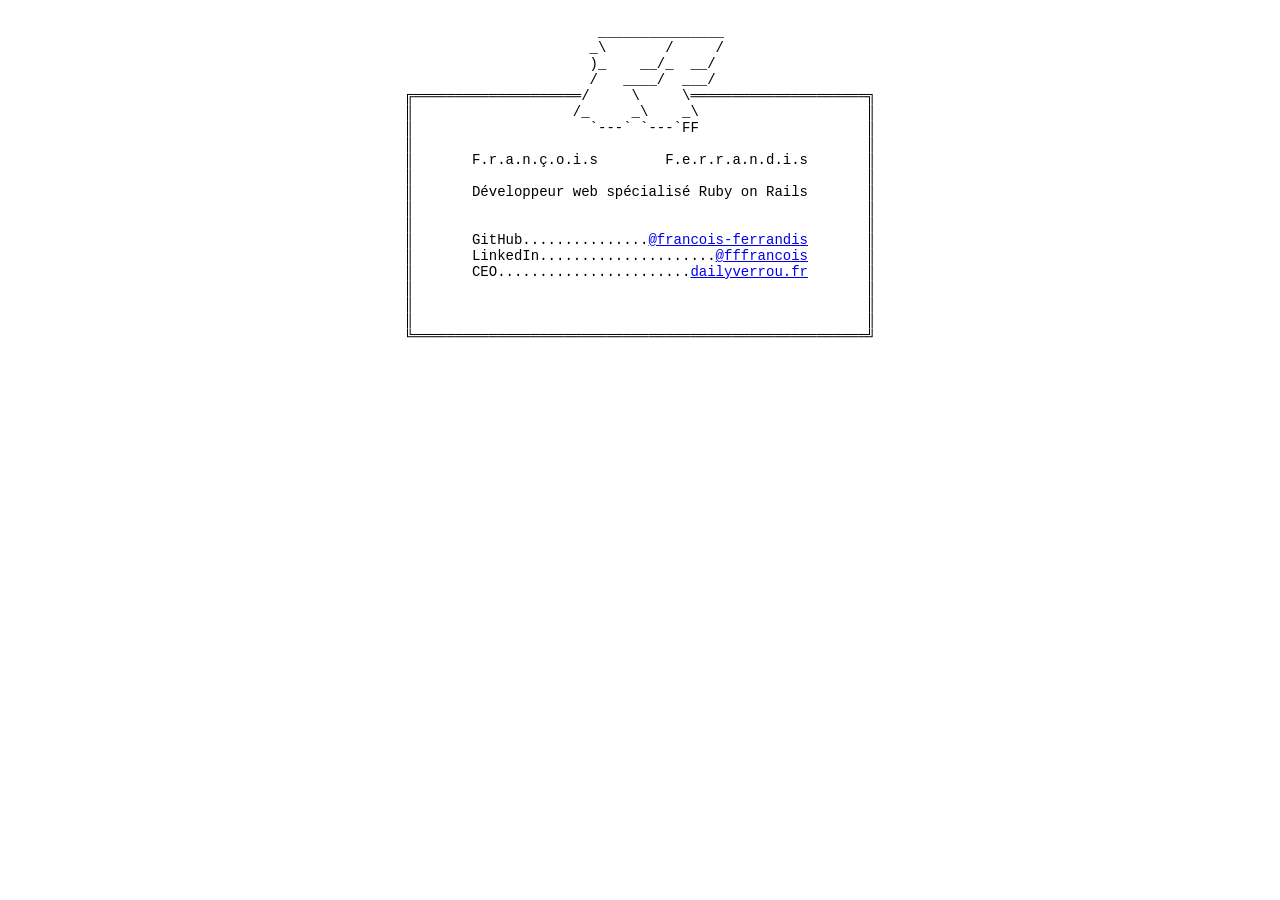
==== index.html @ 4eb9a215 "Start a .nfo style page" ====
<!DOCTYPE html>
<html lang="fr">
<head>
  <meta charset="utf-8">
  <meta name="viewport" content="width=device-width,initial-scale=1">

  <title>François Ferrandis</title>

  <link rel="icon"
    href="data:image/svg+xml,%3Csvg%20xmlns='http://www.w3.org/2000/svg'%20viewBox='0%200%2016%2016'%3E%3Ctext%20x='0'%20y='14'%3E🏴‍☠️%3C/text%3E%3C/svg%3E"
    type="image/svg+xml" />

  <style>
    .centered-wrapper {
      display: flex;
      justify-content: center;
    }

    .nfo {
      white-space: pre;
      font-family: 'Courier New', Courier, monospace;
      font-size: 14px;
    }
    @media only screen and (max-width: 600px) {
      .nfo {
        font-size: 2.6vw;
      }
    }

  </style>

</head>
<body>
<div class="centered-wrapper">

<div class="nfo">
                       _______________
                      _\       /     /
                      )_    __/_  __/
                      /   ____/  ___/
╔════════════════════/     \     \═════════════════════╗
║                   /_     _\    _\                    ║
║                     `---` `---`FF                    ║
║                                                      ║
║       F.r.a.n.ç.o.i.s        F.e.r.r.a.n.d.i.s       ║
║                                                      ║
║       Développeur web spécialisé Ruby on Rails       ║
║                                                      ║
║                                                      ║
║       GitHub...............<a href="https://github.com/francois-ferrandis">@francois-ferrandis</a>       ║
║       LinkedIn.....................<a href="https://www.linkedin.com/in/fffrancois/">@fffrancois</a>       ║
║       CEO.......................<a href="https://dailyverrou.fr/">dailyverrou.fr</a>       ║
║                                                      ║
║                                                      ║
║                                                      ║
╚══════════════════════════════════════════════════════╝

 </div>
</div>

</body>

</html>
<!--

Influences :

http://artscene.textfiles.com/ascii/1OOPERCENT/1oo-warp.txt
http://artscene.textfiles.com/ascii/junk/SMK-P000.TXT
http://artscene.textfiles.com/ascii/cyberkid/CK-COL.TXT
http://artscene.textfiles.com/ascii/SINGLES/wr-year.txt
https://kirilllive.github.io/ASCII_Art_Paint/
https://www.google.com/search?q=beautiful+nfo+files&tbm=isch&tbs=rimg%3ACZc5JqZdVrp8YUasPolsNzaQ8AEAsgIOCgIIABAAOgQIARAAQAE&hl=fr





                      ______
          _________  __\___  \_         ________
        _/  _     /      _   _/__  _____\      /
      _\   \____/__      \      \_     /     /
......\     \      \_ ___/       /    /      \_ ......
:      \______      /   /_______/  _____      /mrc   :
.:            \_____/                   \_____/       :.
:.                                                    .:
:    .. b r e A k s . i n . f o R . a . c H a t ..     :
:....:                                           :.....:






             __..__
        ____\\ || //____
  ____ _\ _ _  ||  _ _ /_ __  _________________________________________
__)    _) ____\_||_/____ (_  ||                                         (__
|.      \ (  @ ) .. ( @  ) /  ||  dED¡CATED tO: t^T sTAFF                   |
||       \ \  / /||\ \  / /   ||  ¡T sAYZ tH¡Z: tOON tOWN                   |
||       _) \( .____. )/ (_   ||                                           .|
||       \  _ _|.||.|_ _  /   ||  nR.oF/sUMMAR: o7/24                      ||
|__    cRu\ \ )|||:||( / /    ||  sECT¡ON & nR: (1.) bOARDS               __|
 )_______\  \||||||/  /_____||_________________________________________(
          \__/~~~~\__/
             )_||_(
               ~~











Generated :


·▄▄▄▄▄▄   ▄▄▄·  ▐ ▄  ▄▄·       ▪  .▄▄ ·
▐▄▄·▀▄ █·▐█ ▀█ •█▌▐█▐█ ▌▪▪     ██ ▐█ ▀.
██▪ ▐▀▀▄ ▄█▀▀█ ▐█▐▐▌██ ▄▄ ▄█▀▄ ▐█·▄▀▀▀█▄
██▌.▐█•█▌▐█ ▪▐▌██▐█▌▐███▌▐█▌.▐▌▐█▌▐█▄▪▐█
▀▀▀ .▀  ▀ ▀  ▀ ▀▀ █▪·▀▀▀  ▀█▄▀▪▀▀▀ ▀▀▀▀
·▄▄▄▄▄▄ .▄▄▄  ▄▄▄   ▄▄▄·  ▐ ▄ ·▄▄▄▄  ▪  .▄▄ ·
▐▄▄·▀▄.▀·▀▄ █·▀▄ █·▐█ ▀█ •█▌▐███▪ ██ ██ ▐█ ▀.
██▪ ▐▀▀▪▄▐▀▀▄ ▐▀▀▄ ▄█▀▀█ ▐█▐▐▌▐█· ▐█▌▐█·▄▀▀▀█▄
██▌.▐█▄▄▌▐█•█▌▐█•█▌▐█ ▪▐▌██▐█▌██. ██ ▐█▌▐█▄▪▐█
▀▀▀  ▀▀▀ .▀  ▀.▀  ▀ ▀  ▀ ▀▀ █▪▀▀▀▀▀• ▀▀▀ ▀▀▀▀



  █████▒██▀███   ▄▄▄       ███▄    █  ▄████▄   ▒█████   ██▓  ██████
▓██   ▒▓██ ▒ ██▒▒████▄     ██ ▀█   █ ▒██▀ ▀█  ▒██▒  ██▒▓██▒▒██    ▒
▒████ ░▓██ ░▄█ ▒▒██  ▀█▄  ▓██  ▀█ ██▒▒▓█    ▄ ▒██░  ██▒▒██▒░ ▓██▄
░▓█▒  ░▒██▀▀█▄  ░██▄▄▄▄██ ▓██▒  ▐▌██▒▒▓▓▄ ▄██▒▒██   ██░░██░  ▒   ██▒
░▒█░   ░██▓ ▒██▒ ▓█   ▓██▒▒██░   ▓██░▒ ▓███▀ ░░ ████▓▒░░██░▒██████▒▒
 ▒ ░   ░ ▒▓ ░▒▓░ ▒▒   ▓▒█░░ ▒░   ▒ ▒ ░ ░▒ ▒  ░░ ▒░▒░▒░ ░▓  ▒ ▒▓▒ ▒ ░
 ░       ░▒ ░ ▒░  ▒   ▒▒ ░░ ░░   ░ ▒░  ░  ▒     ░ ▒ ▒░  ▒ ░░ ░▒  ░ ░
 ░ ░     ░░   ░   ░   ▒      ░   ░ ░ ░        ░ ░ ░ ▒   ▒ ░░  ░  ░
          ░           ░  ░         ░ ░ ░          ░ ░   ░        ░
                                     ░
  █████▒▓█████  ██▀███   ██▀███   ▄▄▄       ███▄    █ ▓█████▄  ██▓  ██████
▓██   ▒ ▓█   ▀ ▓██ ▒ ██▒▓██ ▒ ██▒▒████▄     ██ ▀█   █ ▒██▀ ██▌▓██▒▒██    ▒
▒████ ░ ▒███   ▓██ ░▄█ ▒▓██ ░▄█ ▒▒██  ▀█▄  ▓██  ▀█ ██▒░██   █▌▒██▒░ ▓██▄
░▓█▒  ░ ▒▓█  ▄ ▒██▀▀█▄  ▒██▀▀█▄  ░██▄▄▄▄██ ▓██▒  ▐▌██▒░▓█▄   ▌░██░  ▒   ██▒
░▒█░    ░▒████▒░██▓ ▒██▒░██▓ ▒██▒ ▓█   ▓██▒▒██░   ▓██░░▒████▓ ░██░▒██████▒▒
 ▒ ░    ░░ ▒░ ░░ ▒▓ ░▒▓░░ ▒▓ ░▒▓░ ▒▒   ▓▒█░░ ▒░   ▒ ▒  ▒▒▓  ▒ ░▓  ▒ ▒▓▒ ▒ ░
 ░       ░ ░  ░  ░▒ ░ ▒░  ░▒ ░ ▒░  ▒   ▒▒ ░░ ░░   ░ ▒░ ░ ▒  ▒  ▒ ░░ ░▒  ░ ░
 ░ ░       ░     ░░   ░   ░░   ░   ░   ▒      ░   ░ ░  ░ ░  ░  ▒ ░░  ░  ░
           ░  ░   ░        ░           ░  ░         ░    ░     ░        ░
                                                       ░

 -->
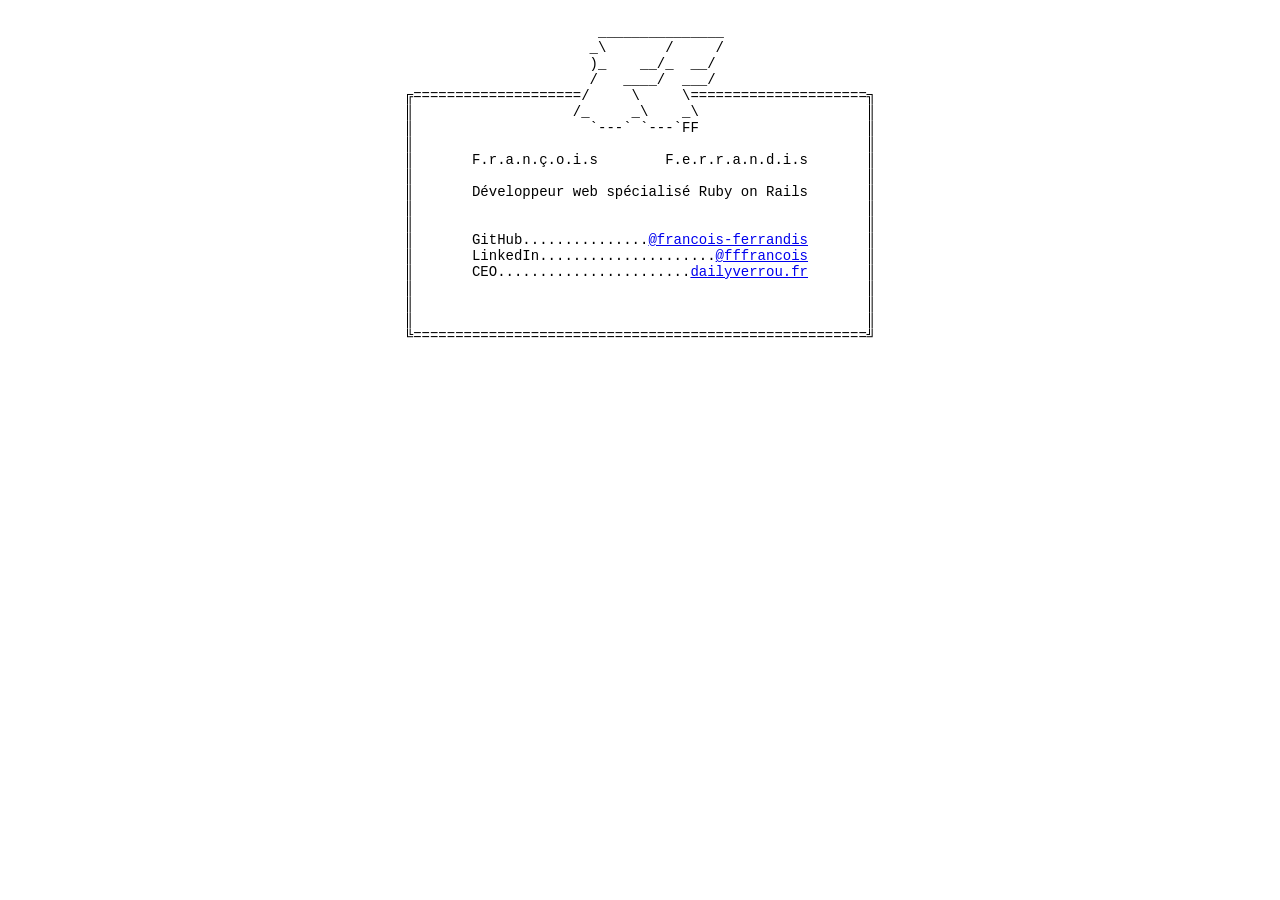
==== commit 13c9bec8: "Switch to equals so it looks OK on mobile :'(" ====
--- a/index.html
+++ b/index.html
@@ -38,7 +38,7 @@
                       _\       /     /
                       )_    __/_  __/
                       /   ____/  ___/
-╔════════════════════/     \     \═════════════════════╗
+╔====================/     \     \=====================╗
 ║                   /_     _\    _\                    ║
 ║                     `---` `---`FF                    ║
 ║                                                      ║
@@ -53,7 +53,7 @@
 ║                                                      ║
 ║                                                      ║
 ║                                                      ║
-╚══════════════════════════════════════════════════════╝
+╚======================================================╝
 
  </div>
 </div>
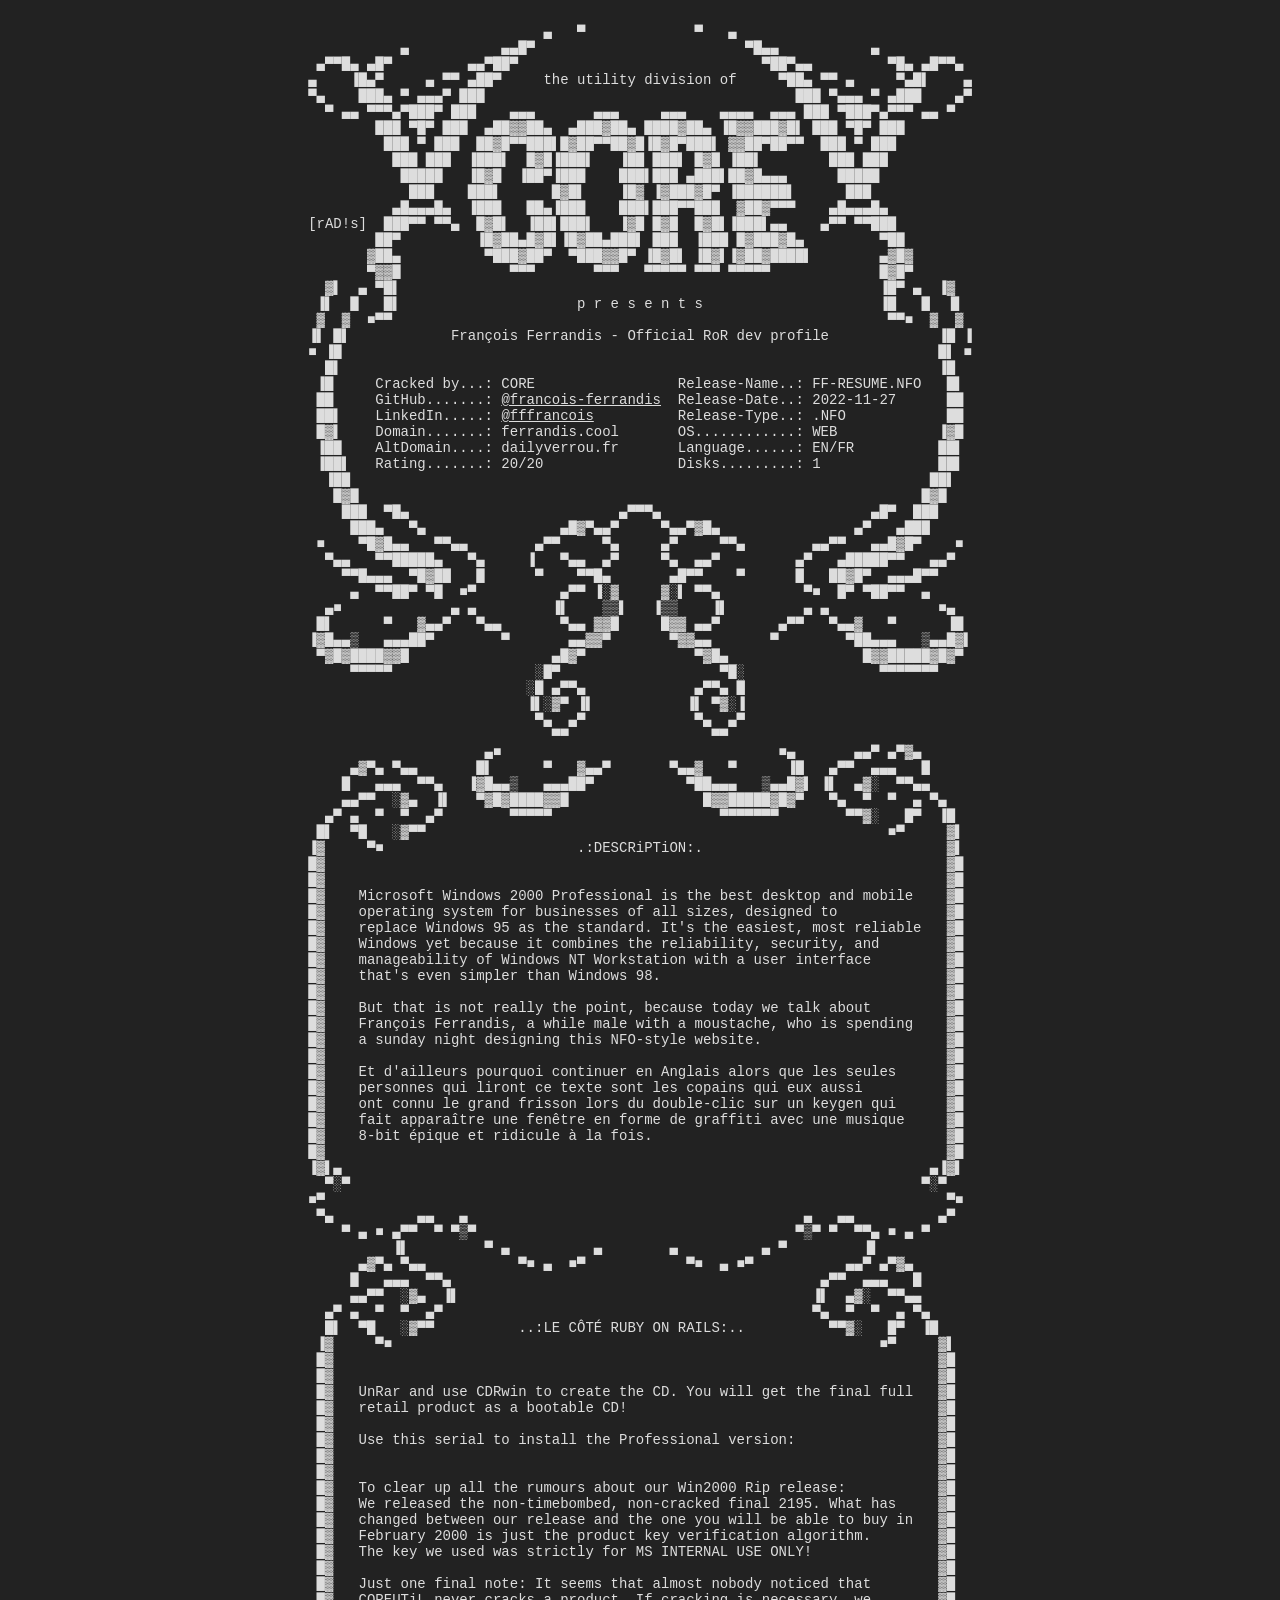
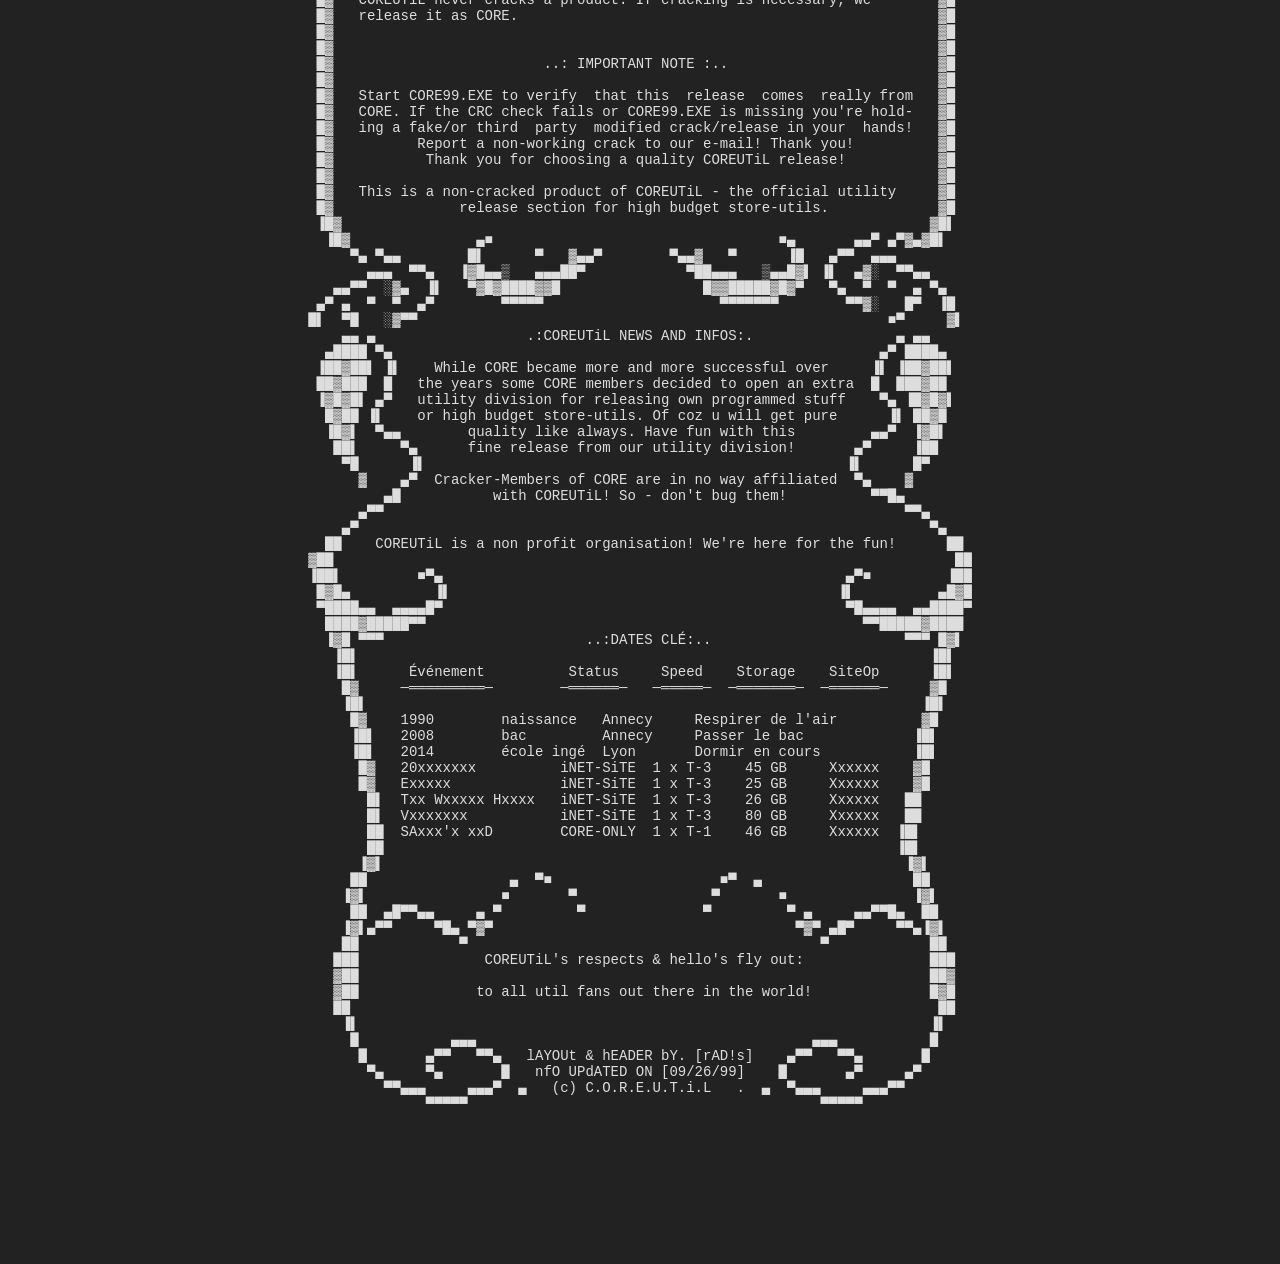
==== commit ec1662c1: "On part sur du NFO légendaire de chez CORE" ====
--- a/index.html
+++ b/index.html
@@ -11,6 +11,15 @@
     type="image/svg+xml" />
 
   <style>
+    body {
+      background-color: #222;
+      color: #DDD;
+    }
+
+    a {
+      color: #DDD;
+    }
+
     .centered-wrapper {
       display: flex;
       justify-content: center;
@@ -21,9 +30,9 @@
       font-family: 'Courier New', Courier, monospace;
       font-size: 14px;
     }
-    @media only screen and (max-width: 600px) {
+    @media only screen and (max-width: 768px) {
       .nfo {
-        font-size: 2.6vw;
+        font-size: 1.8vw;
       }
     }
 
@@ -34,6 +43,192 @@
 <div class="centered-wrapper">
 
 <div class="nfo">
+                            ▄   ▀             ▀   ▄
+           ▄           ▄▄█▀                         ▀█▄▄           ▄
+ ▄▀▀█▄ ▄█▀         ▄▄▀██▀                             ▀██▀▄▄         ▀█▄ ▄█▀▀▄
+▄    ▐█▄▀     ▄ ▀▀ ▄██▀     the utility division of     ▀██▄ ▀▀ ▄     ▀▄█▌    ▄
+▀▄    ███▄ ▀ ▄▄▄▀ ███                                     ███ ▀▄▄▄ ▀ ▄███    ▄▀
+  ▀ ▄▄ ▀▀▀▄▀███▀ ███    ▄▄▄       ▄▄▄     ▄▄▄    ▄▄▄▄  ▄▄▄ ███ ▀███▀▄▀▀▀ ▄▄ ▀
+        ███ ▀█▀ ███  ▄██▓▓██▄  ▄███▓██▄ ████▓██▄ ▐█▓▓███▓█▌ ███ ▀█▀ ███
+         ███ ▀ ███  ██▓█▀▀███▌█▓██▀▀██▓█▐█▓█▀███▌ ▓▓██▀██▀▀  ███ ▀ ███
+          ███ ███  ▐███▌  █▓█▐███▌   ▐██ ███▌ █▓█ ▐██▌        ███ ███
+           █████   ▐█▓█  ▐██▀▐███    ███▌███ ▄███▌██▓█▄▄▄      █████
+            ███    ███▌      █▓█▌    ▐█▓ ▐▓███▓█▀ ▐██████▌      ███
+          ▄█▄▄▄█▄  ▐███   ██▄▐███    ███▌███▀▀███  ▓██▓▀▀▀    ▄█▄▄▄█▄
+[rAD!s]  ███▀▀ ▀▀▄  █▓█▌  ▐██▌███▌   ▐▓█ █▓█  █▓█▌▐███▌▄▄    ▄▀▀ ▀▀███
+        ██▀         ▐█▓██▄█▓█▌▐█▓██▄███▌ ███  ▐███ █▓███▓█▄         ▀██
+       ▓██▄          ▀███▓██▀  ▀███▓▓█▀ ▐█▓█▌ ▐█▓▌▐▓██▓████▌        ▄▓█▓
+       ▀▓▓█             ▀▀▀       ▀▀▀   ▀▀▀▀▀ ▀▀▀ ▀▀▀▀▀             █▓█▀
+  ▓▌  ▄ ▀█▌                                                         ▐█▀ ▄  ▐▓
+ ▐▌  █   █▌                     p r e s e n t s                     ▐█   █  ▐▌
+ ▓  ▓  ■▀▀                                                           ▀▀■  ▓  ▓
+▐▌ █▌            François Ferrandis - Official RoR dev profile             ▐█ ▐
+■ ▐█                                                                       █▌ ■
+  █▌                                                                       ▐█
+ ▐█     Cracked by...: CORE                 Release-Name..: FF-RESUME.NFO   █▌
+ ██     GitHub.......: <a href="https://github.com/francois-ferrandis">@francois-ferrandis</a>  Release-Date..: 2022-11-27      ██
+ ██▌    LinkedIn.....: <a href="https://www.linkedin.com/in/fffrancois/">@fffrancois</a>          Release-Type..: .NFO            ██
+ █▓▌    Domain.......: ferrandis.cool       OS............: WEB            ▐▓█
+ ▐██    AltDomain....: dailyverrou.fr       Language......: EN/FR          ██▌
+ ▐██▌   Rating.......: 20/20                Disks.........: 1              ██▌
+  ▐██                                                                     ██▌
+   █▓█                                                                   █▓█
+    ███  ▀█▄                         ▄▀▀▀▄                         ▄█▀  ███
+     ███▄   ▀▄                ▄█▓▀▄▄▀     ▀▄▄▀▓█▄                ▄▀   ▄███
+ ■    ▀█▓█▄▄   ▀▀▄▄        ▄▀▀     ▀▄     ▄▀     ▀▀▄        ▄▄▀▀   ▄▄█▓█▀    ■
+  ▀▄▄   ▀▀█████▄   ▀▄     ▐   ▀▄▄  ▄▀     ▀▄  ▄▄▀         ▄▀   ▄█████▀▀   ▄▄▀
+    ▀▀█▄▄▄  ▀█▓██   █      ▀    ▀▀█▄       ▄█▀▀    ▀      █   ██▓█▀  ▄▄▄█▀▀
+     ▄  ▀▀██▀ ▀█  ■▀          ▄▀▀ ▐░▓     ▓░▌ ▀▀▄          ▀■  █▀ ▀██▀▀  ▄
+  ▄■             ▄ ▄         ▐▌    ▒▒▌   ▐▒▒    ▐▌         ▄ ▄             ■▄
+ █▌      ▀   ▓▄▄▀   ▀▄▄       ▀▄▄ ▓▓█     █▓▓ ▄▄▀       ▄▀▀   ▀▄▄▓   ▀      ▐█
+▐▓█▄▄▒   ▄▄▄██▀        ▀       ▄▄▓▓▀       ▀▓▓▄▄       ▀        ▀██▄▄▄   ▒▄▄█▓▌
+ ▀▓█▓████▓▓█                 ▄█▓▀             ▀▓█▄                █▓▓█████▓█▓▀
+     ▀▀▀▀▀                 ░█▀                   ▀█░                ▀▀▀▀▀▀▀
+                          ░█ ▄▀▀▄             ▄▀▀▄ █
+                          ▐▌░▓▀ ▐▌           ▐▌ ▀▓░▐
+                           ▀▄  ▄▀             ▀▄  ▄▀
+                             ▀▀                 ▀▀
+                     ▄■                                 ■▄       ▄▄▀ ▄▀▓▄
+     ▄▓▀▄ ▀▄▄       █▌      ▀   ▓▄▄▀       ▀▄▄▓   ▀      ▐█   ▄▀▀  ▄▄▄   █
+    █   ▄▄▄  ▀▀▄   ▐▓█▄▄▒   ▄▄▄██▀           ▀██▄▄▄   ▒▄▄█▓▌ ▐▌  ▄▓░  ▀▀▄▄
+    ▄▄▀▀  ░▓▄  ▐▌   ▀▓█▓████▓▓█                █▓▓█████▓█▓▀   ▀▄  ▀  ▀  ▄ ▀▄
+  ▄▀ ▄  ▀  ▀  ▄▀        ▀▀▀▀▀                    ▀▀▀▀▀▀▀        ▀▀▓░   █▀  ▐█
+ █▌  ▀█   ░▓▀▀                                                       ■▀     ▓▌
+▐▓     ▀■                       .:DESCRiPTiON:.                             ▓▌
+█▓                                                                          ▓█
+█▓                                                                          ▓█
+█▓    Microsoft Windows 2000 Professional is the best desktop and mobile    ▓█
+█▓    operating system for businesses of all sizes, designed to             ▓█
+█▓    replace Windows 95 as the standard. It's the easiest, most reliable   ▓█
+█▓    Windows yet because it combines the reliability, security, and        ▓█
+█▓    manageability of Windows NT Workstation with a user interface         ▓█
+█▓    that's even simpler than Windows 98.                                  ▓█
+█▓                                                                          ▓█
+█▓    But that is not really the point, because today we talk about         ▓█
+█▓    François Ferrandis, a while male with a moustache, who is spending    ▓█
+█▓    a sunday night designing this NFO-style website.                      ▓█
+█▓                                                                          ▓█
+█▓    Et d'ailleurs pourquoi continuer en Anglais alors que les seules      ▓█
+█▓    personnes qui liront ce texte sont les copains qui eux aussi          ▓█
+█▓    ont connu le grand frisson lors du double-clic sur un keygen qui      ▓█
+█▓    fait apparaître une fenêtre en forme de graffiti avec une musique     ▓█
+█▓    8-bit épique et ridicule à la fois.                                   ▓█
+█▓                                                                          ▓█
+▐▓▌▄                                                                      ▄▐▓▌
+  ▀░▀                                                                    ▀░▀
+■▀                                                                          ▀■
+ ▀▄          ▄▄   ▄                                        ▄   ▄▄          ▄▀
+    ▀ ▄ ■ ▄▀▀  ▀ ▀▒▀                                      ▀▒▀ ▀  ▀▀▄ ■ ▄ ▀
+          ▐▌         ▀ ▄          ▄        ▄          ▄ ▀         ▐▌
+      ▄▓▀▄ ▀▄▄           ▀■ ▄  ■▀            ▀■  ▄ ■▀           ▄▄▀ ▄▀▓▄
+     █   ▄▄▄  ▀▀▄                                            ▄▀▀  ▄▄▄   █
+     ▄▄▀▀  ░▓▄  ▐▌                                          ▐▌  ▄▓░  ▀▀▄▄
+  ▄▀ ▄  ▀  ▀  ▄▀                                            ▀▄  ▀  ▀  ▄ ▀▄
+  █▌  ▀█   ░▓▀▀          ..:LE CÔTÉ RUBY ON RAILS:..          ▀▀▓░   █▀  ▐█
+ ▐▓     ▀■                                                          ■▀     ▓▌
+ █▓                                                                        ▓█
+ █▓                                                                        ▓█
+ █▓   UnRar and use CDRwin to create the CD. You will get the final full   ▓█
+ █▓   retail product as a bootable CD!                                     ▓█
+ █▓                                                                        ▓█
+ █▓   Use this serial to install the Professional version:                 ▓█
+ █▓                                                                        ▓█
+ █▓                                                                        ▓█
+ █▓   To clear up all the rumours about our Win2000 Rip release:           ▓█
+ █▓   We released the non-timebombed, non-cracked final 2195. What has     ▓█
+ █▓   changed between our release and the one you will be able to buy in   ▓█
+ █▓   February 2000 is just the product key verification algorithm.        ▓█
+ █▓   The key we used was strictly for MS INTERNAL USE ONLY!               ▓█
+ █▓                                                                        ▓█
+ █▓   Just one final note: It seems that almost nobody noticed that        ▓█
+ █▓   COREUTiL never cracks a product. If cracking is necessary, we        ▓█
+ █▓   release it as CORE.                                                  ▓█
+ █▓                                                                        ▓█
+ █▓                                                                        ▓█
+ █▓                         ..: IMPORTANT NOTE :..                         ▓█
+ █▓                                                                        ▓█
+ █▓   Start CORE99.EXE to verify  that this  release  comes  really from   ▓█
+ █▓   CORE. If the CRC check fails or CORE99.EXE is missing you're hold-   ▓█
+ █▓   ing a fake/or third  party  modified crack/release in your  hands!   ▓█
+ █▓          Report a non-working crack to our e-mail! Thank you!          ▓█
+ █▓           Thank you for choosing a quality COREUTiL release!           ▓█
+ █▓                                                                        ▓█
+ █▓   This is a non-cracked product of COREUTiL - the official utility     ▓█
+ █▓               release section for high budget store-utils.             ▓█
+ ▐█▓                                                                      ▓█▌
+  ▐█▓               ▄■                                  ■▄       ▄▄▀ ▄▀▓▄▓█▌
+     ▀▄ ▀▄▄        █▌      ▀   ▓▄▄▀        ▀▄▄▓   ▀      ▐█   ▄▀▀  ▄▄▄
+       ▄▄▄  ▀▀▄   ▐▓█▄▄▒   ▄▄▄██▀            ▀██▄▄▄   ▒▄▄█▓▌ ▐▌  ▄▓░  ▀▀▄▄
+   ▄▄▀▀  ░▓▄  ▐▌   ▀▓█▓████▓▓█                 █▓▓█████▓█▓▀   ▀▄  ▀  ▀  ▄ ▀▄
+ ▄▀ ▄  ▀  ▀  ▄▀        ▀▀▀▀▀                     ▀▀▀▀▀▀▀        ▀▀▓░   █▀  ▐█
+█▌  ▀█   ░▓▀▀                                                        ■▀     ▓▌
+    ▄▄ ▄                  .:COREUTiL NEWS AND INFOS:.                 ▄ ▄▄
+  ▄████ ▀▄                                                          ▄▀ ████▄
+ ▐██▓██▌ ▐▌    While CORE became more and more successful over     ▐▌ ▐██▓██▌
+ ██▓███  █   the years some CORE members decided to open an extra  █  ███▓██
+ ▐▓█▓█▌ ▄▀   utility division for releasing own programmed stuff    ▀▄ ▐█▓█▓▌
+  █▓██ ▐▌    or high budget store-utils. Of coz u will get pure      ▐▌ ██▓█
+  ▐█▓▌  ▀▄▄        quality like always. Have fun with this         ▄▄▀  ▐▓█▌
+   ██▌     ▀▄      fine release from our utility division!       ▄▀     ▐██
+    ▀█      ▐▌                                                  ▐▌      █▀
+      ▓    ▄▀  Cracker-Members of CORE are in no way affiliated  ▀▄    ▓
+         ▄█           with COREUTiL! So - don't bug them!          ▀▀█▄
+      ▄▀▀                                                              ▀▀▄
+    ▄▀                                                                    ▀▄
+  ██    COREUTiL is a non profit organisation! We're here for the fun!      ██
+▓██                                                                          ██
+▐██▌         ■▀▄                                                ▄▀■         ▐██
+ █▓█▄          ▐▌                                              ▐▌          ▄█▓█
+ ▀████▄▄  ▄▄▄▄█▀                                                ▀█▄▄▄▄  ▄▄████▀
+  ████▓█████▀▀                                                    ▀▀█████▓████
+  ▐▓█ ▀▀▀                        ..:DATES CLÉ:..                       ▀▀▀ █▓▌
+   ▐█▌                                                                    ▐█▌
+   ▐█▌      Événement          Status     Speed    Storage    SiteOp      ▐█▌
+    █▓     ─═════════─        ─══════─   ─═════─  ─═══════─  ─══════─     ▓█
+    ▐█▌                                                                  ▐█▌
+     █▓    1990        naissance   Annecy     Respirer de l'air          ▓█
+     ▐█▌   2008        bac         Annecy     Passer le bac             ▐█▌
+     ▐█▌   2014        école ingé  Lyon       Dormir en cours           ▐█▌
+      █▓   20xxxxxxx          iNET-SiTE  1 x T-3    45 GB     Xxxxxx    ▓█
+      █▓   Exxxxx             iNET-SiTE  1 x T-3    25 GB     Xxxxxx    ▓█
+       █▌  Txx Wxxxxx Hxxxx   iNET-SiTE  1 x T-3    26 GB     Xxxxxx   ██
+       █▌  Vxxxxxxx           iNET-SiTE  1 x T-3    80 GB     Xxxxxx   ██
+       ██  SAxxx'x xxD        CORE-ONLY  1 x T-1    46 GB     Xxxxxx  ▐█▌
+       ██                                                             ▐█▌
+      ▐▓▌                                                              ▐▓▌
+     ██                 ▄  ▀■                    ■▀  ▄                  ██
+    ▐▓▌                ■       ▀                ▀       ■               ▐▓▌
+     ██  ▄█▀▀▄▄     ▄ ▀         ▀              ▀         ▀ ▄     ▄▄▀▀█▄  ██
+    ▐▓▌▄▀▀     ▀█▄ ▀▓▀                                    ▀▓▀ ▄█▀     ▀▀▄▐▓▌
+    ██            ▀                                          ▀            ██
+   ███               COREUTiL's respects & hello's fly out:               ███
+   ▓██                                                                    ██▓
+   ▓██              to all util fans out there in the world!              █▓█
+   ██                                                                      ██
+    ▐▌                                                                    ▐▌
+     █           ▄▄▄                                        ▄▄▄           █
+      █       ▄▀▀   ▀▀▄   lAYOUt & hEADER bY. [rAD!s]    ▄▀▀   ▀▀▄       █
+       ▀▄     ▀▄       █   nfO UPdATED ON [09/26/99]    █       ▄▀     ▄▀
+         ▀▀▄▄▄     ▄▄▄▀  ▄   (c) C.O.R.E.U.T.i.L   .  ▄  ▀▄▄▄     ▄▄▄▀▀
+              ▀▀▀▀▀                                          ▀▀▀▀▀
+
+
+
+
+
+
+
+
+ </div>
+</div>
+
+</body>
+
+</html>
+<!--
+
+
+
                        _______________
                       _\       /     /
                       )_    __/_  __/
@@ -55,13 +250,8 @@
 ║                                                      ║
 ╚======================================================╝
 
- </div>
-</div>
-
-</body>
-
-</html>
-<!--
+
+Copied from : https://defacto2.net/f/ab23bb6
 
 Influences :
 
@@ -72,6 +262,8 @@
 https://kirilllive.github.io/ASCII_Art_Paint/
 https://www.google.com/search?q=beautiful+nfo+files&tbm=isch&tbs=rimg%3ACZc5JqZdVrp8YUasPolsNzaQ8AEAsgIOCgIIABAAOgQIARAAQAE&hl=fr
 
+https://defacto2.net/f/b21c57e
+https://defacto2.net/f/ad3d06
 
 
 
@@ -115,8 +307,7 @@
 
 
 
-
-Generated :
+Generated logos :
 
 
 ·▄▄▄▄▄▄   ▄▄▄·  ▐ ▄  ▄▄·       ▪  .▄▄ ·
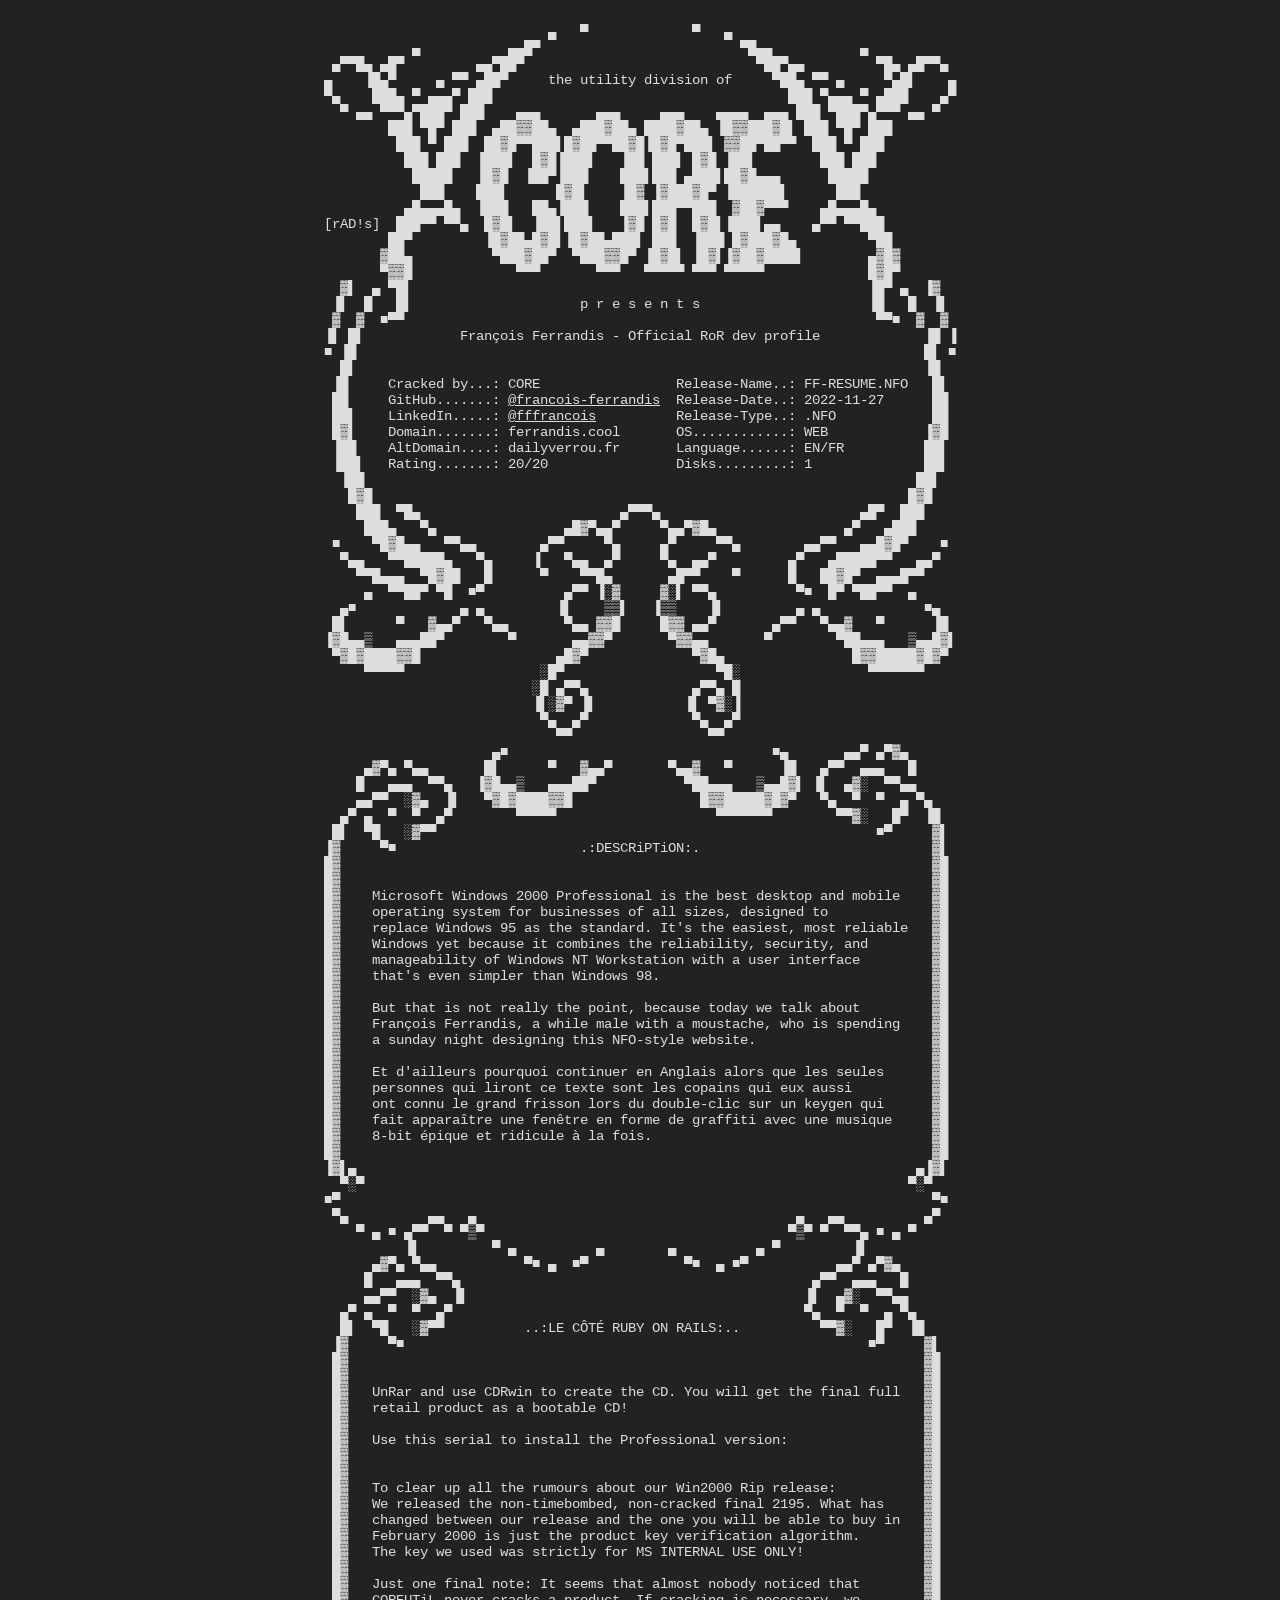
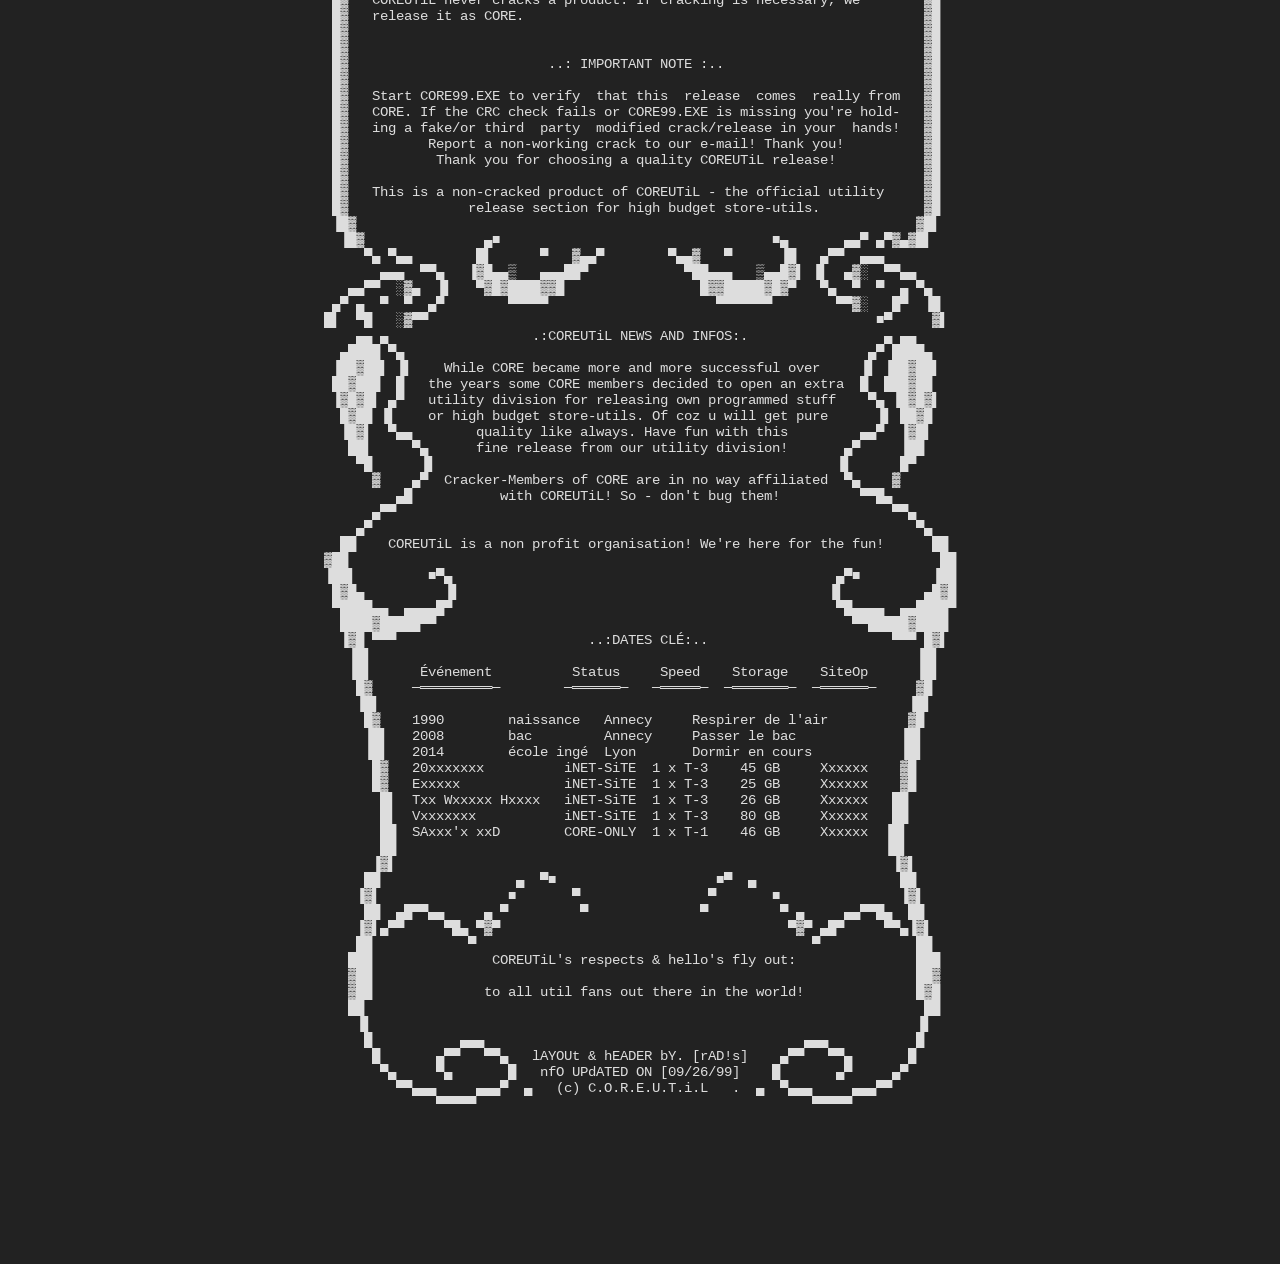
==== commit df6656e5: "Set font to LiberationMono-Regular.ttf" ====
--- a/index.html
+++ b/index.html
@@ -11,6 +11,11 @@
     type="image/svg+xml" />
 
   <style>
+    @font-face {
+        font-family: 'LiberationMono-Regular';
+        src: url('/LiberationMono-Regular.ttf');
+    }
+
     body {
       background-color: #222;
       color: #DDD;
@@ -27,7 +32,7 @@
 
     .nfo {
       white-space: pre;
-      font-family: 'Courier New', Courier, monospace;
+      font-family: 'LiberationMono-Regular', 'Courier New', Courier, monospace;
       font-size: 14px;
     }
     @media only screen and (max-width: 768px) {
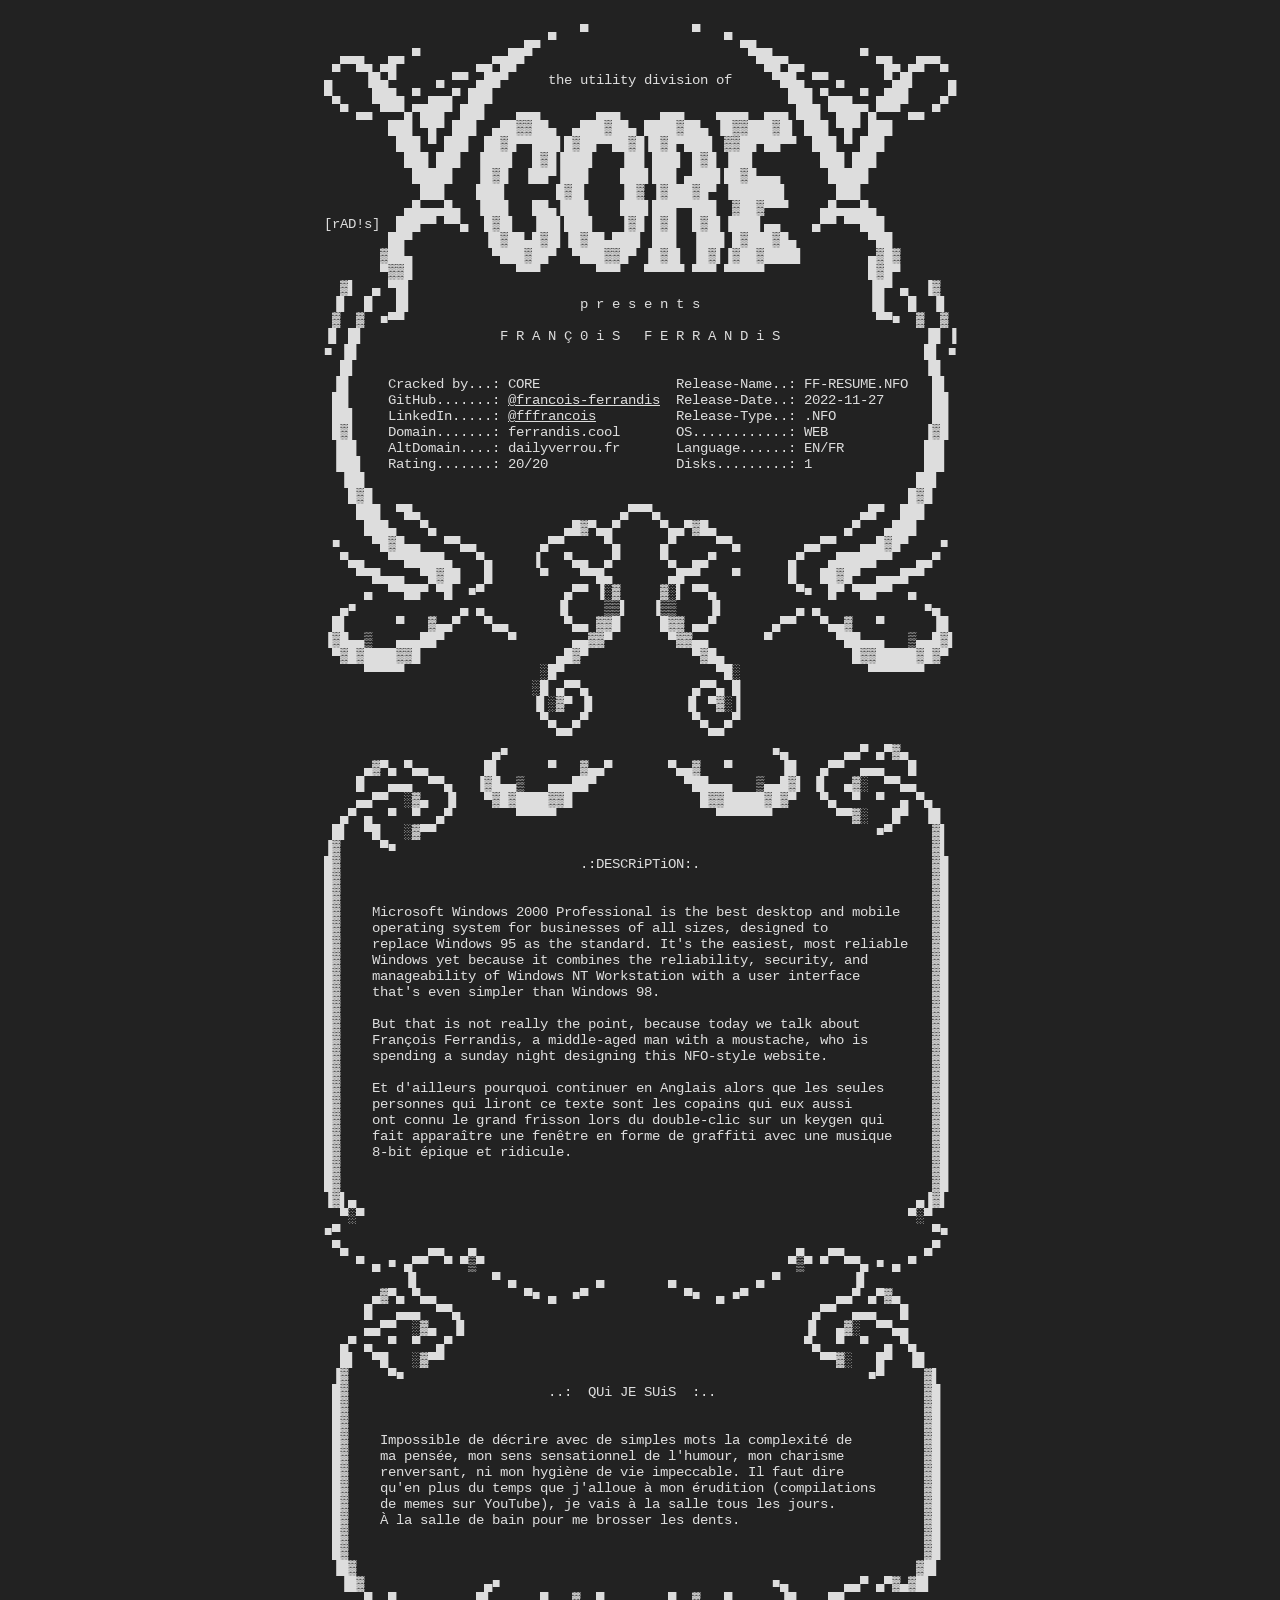
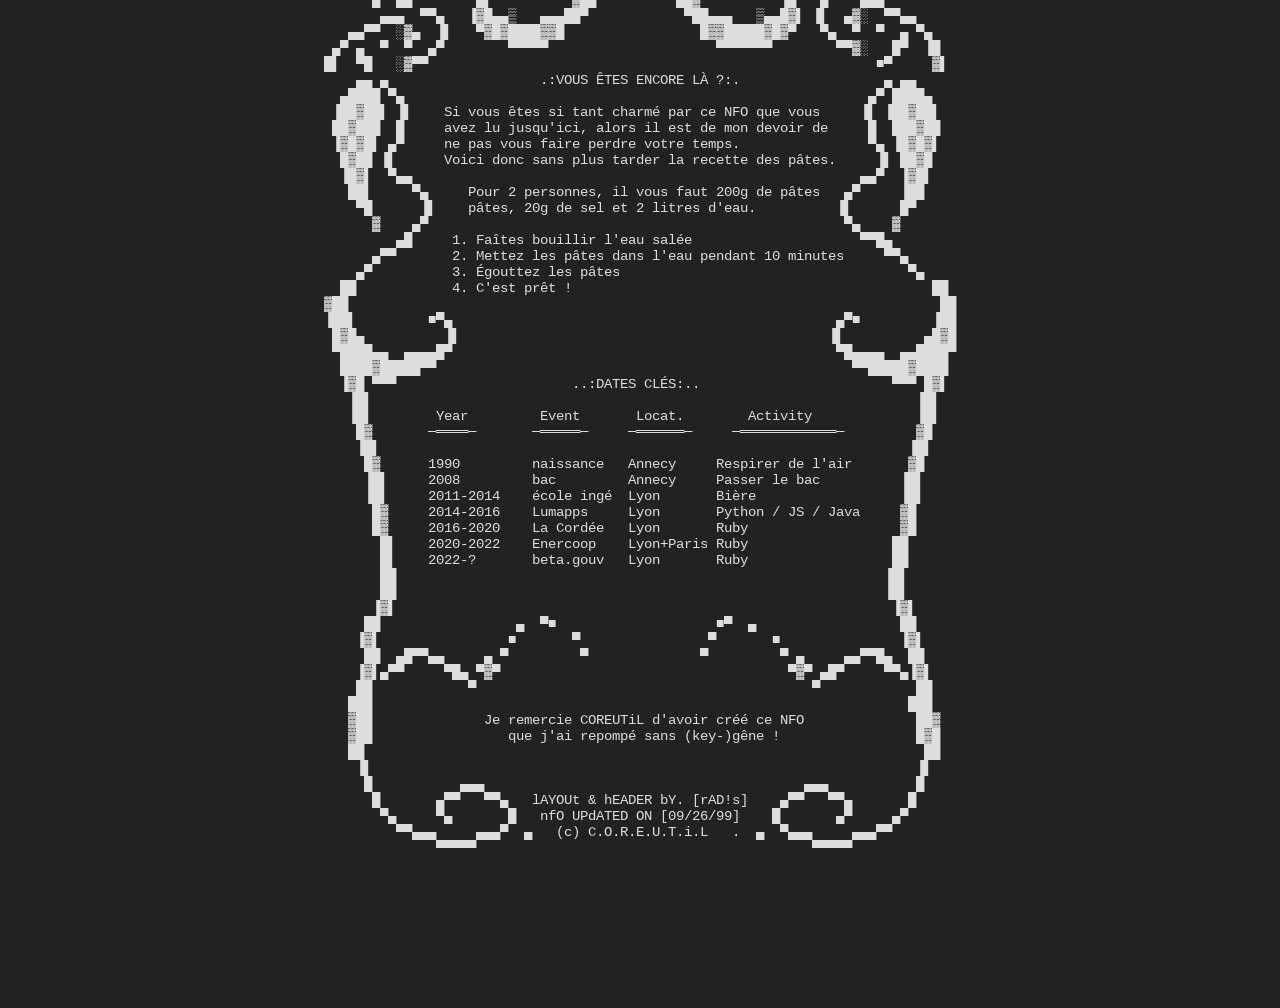
==== commit f2759aeb: "Écrire des trucs" ====
--- a/index.html
+++ b/index.html
@@ -67,7 +67,7 @@
   ▓▌  ▄ ▀█▌                                                         ▐█▀ ▄  ▐▓
  ▐▌  █   █▌                     p r e s e n t s                     ▐█   █  ▐▌
  ▓  ▓  ■▀▀                                                           ▀▀■  ▓  ▓
-▐▌ █▌            François Ferrandis - Official RoR dev profile             ▐█ ▐
+▐▌ █▌                 F R A N Ç 0 i S   F E R R A N D i S                  ▐█ ▐
 ■ ▐█                                                                       █▌ ■
   █▌                                                                       ▐█
  ▐█     Cracked by...: CORE                 Release-Name..: FF-RESUME.NFO   █▌
@@ -99,7 +99,8 @@
     ▄▄▀▀  ░▓▄  ▐▌   ▀▓█▓████▓▓█                █▓▓█████▓█▓▀   ▀▄  ▀  ▀  ▄ ▀▄
   ▄▀ ▄  ▀  ▀  ▄▀        ▀▀▀▀▀                    ▀▀▀▀▀▀▀        ▀▀▓░   █▀  ▐█
  █▌  ▀█   ░▓▀▀                                                       ■▀     ▓▌
-▐▓     ▀■                       .:DESCRiPTiON:.                             ▓▌
+▐▓     ▀■                                                                   ▓▌
+█▓                              .:DESCRiPTiON:.                             ▓█
 █▓                                                                          ▓█
 █▓                                                                          ▓█
 █▓    Microsoft Windows 2000 Professional is the best desktop and mobile    ▓█
@@ -110,14 +111,15 @@
 █▓    that's even simpler than Windows 98.                                  ▓█
 █▓                                                                          ▓█
 █▓    But that is not really the point, because today we talk about         ▓█
-█▓    François Ferrandis, a while male with a moustache, who is spending    ▓█
-█▓    a sunday night designing this NFO-style website.                      ▓█
+█▓    François Ferrandis, a middle-aged man with a moustache, who is        ▓█
+█▓    spending a sunday night designing this NFO-style website.             ▓█
 █▓                                                                          ▓█
 █▓    Et d'ailleurs pourquoi continuer en Anglais alors que les seules      ▓█
 █▓    personnes qui liront ce texte sont les copains qui eux aussi          ▓█
 █▓    ont connu le grand frisson lors du double-clic sur un keygen qui      ▓█
 █▓    fait apparaître une fenêtre en forme de graffiti avec une musique     ▓█
-█▓    8-bit épique et ridicule à la fois.                                   ▓█
+█▓    8-bit épique et ridicule.                                             ▓█
+█▓                                                                          ▓█
 █▓                                                                          ▓█
 ▐▓▌▄                                                                      ▄▐▓▌
   ▀░▀                                                                    ▀░▀
@@ -129,37 +131,19 @@
      █   ▄▄▄  ▀▀▄                                            ▄▀▀  ▄▄▄   █
      ▄▄▀▀  ░▓▄  ▐▌                                          ▐▌  ▄▓░  ▀▀▄▄
   ▄▀ ▄  ▀  ▀  ▄▀                                            ▀▄  ▀  ▀  ▄ ▀▄
-  █▌  ▀█   ░▓▀▀          ..:LE CÔTÉ RUBY ON RAILS:..          ▀▀▓░   █▀  ▐█
+  █▌  ▀█   ░▓▀▀                                               ▀▀▓░   █▀  ▐█
  ▐▓     ▀■                                                          ■▀     ▓▌
+ █▓                         ..:  QUi JE SUiS  :..                          ▓█
  █▓                                                                        ▓█
  █▓                                                                        ▓█
- █▓   UnRar and use CDRwin to create the CD. You will get the final full   ▓█
- █▓   retail product as a bootable CD!                                     ▓█
- █▓                                                                        ▓█
- █▓   Use this serial to install the Professional version:                 ▓█
+ █▓    Impossible de décrire avec de simples mots la complexité de         ▓█
+ █▓    ma pensée, mon sens sensationnel de l'humour, mon charisme          ▓█
+ █▓    renversant, ni mon hygiène de vie impeccable. Il faut dire          ▓█
+ █▓    qu'en plus du temps que j'alloue à mon érudition (compilations      ▓█
+ █▓    de memes sur YouTube), je vais à la salle tous les jours.           ▓█
+ █▓    À la salle de bain pour me brosser les dents.                       ▓█
  █▓                                                                        ▓█
  █▓                                                                        ▓█
- █▓   To clear up all the rumours about our Win2000 Rip release:           ▓█
- █▓   We released the non-timebombed, non-cracked final 2195. What has     ▓█
- █▓   changed between our release and the one you will be able to buy in   ▓█
- █▓   February 2000 is just the product key verification algorithm.        ▓█
- █▓   The key we used was strictly for MS INTERNAL USE ONLY!               ▓█
- █▓                                                                        ▓█
- █▓   Just one final note: It seems that almost nobody noticed that        ▓█
- █▓   COREUTiL never cracks a product. If cracking is necessary, we        ▓█
- █▓   release it as CORE.                                                  ▓█
- █▓                                                                        ▓█
- █▓                                                                        ▓█
- █▓                         ..: IMPORTANT NOTE :..                         ▓█
- █▓                                                                        ▓█
- █▓   Start CORE99.EXE to verify  that this  release  comes  really from   ▓█
- █▓   CORE. If the CRC check fails or CORE99.EXE is missing you're hold-   ▓█
- █▓   ing a fake/or third  party  modified crack/release in your  hands!   ▓█
- █▓          Report a non-working crack to our e-mail! Thank you!          ▓█
- █▓           Thank you for choosing a quality COREUTiL release!           ▓█
- █▓                                                                        ▓█
- █▓   This is a non-cracked product of COREUTiL - the official utility     ▓█
- █▓               release section for high budget store-utils.             ▓█
  ▐█▓                                                                      ▓█▌
   ▐█▓               ▄■                                  ■▄       ▄▄▀ ▄▀▓▄▓█▌
      ▀▄ ▀▄▄        █▌      ▀   ▓▄▄▀        ▀▄▄▓   ▀      ▐█   ▄▀▀  ▄▄▄
@@ -167,38 +151,38 @@
    ▄▄▀▀  ░▓▄  ▐▌   ▀▓█▓████▓▓█                 █▓▓█████▓█▓▀   ▀▄  ▀  ▀  ▄ ▀▄
  ▄▀ ▄  ▀  ▀  ▄▀        ▀▀▀▀▀                     ▀▀▀▀▀▀▀        ▀▀▓░   █▀  ▐█
 █▌  ▀█   ░▓▀▀                                                        ■▀     ▓▌
-    ▄▄ ▄                  .:COREUTiL NEWS AND INFOS:.                 ▄ ▄▄
+    ▄▄ ▄                   .:VOUS ÊTES ENCORE LÀ ?:.                  ▄ ▄▄
   ▄████ ▀▄                                                          ▄▀ ████▄
- ▐██▓██▌ ▐▌    While CORE became more and more successful over     ▐▌ ▐██▓██▌
- ██▓███  █   the years some CORE members decided to open an extra  █  ███▓██
- ▐▓█▓█▌ ▄▀   utility division for releasing own programmed stuff    ▀▄ ▐█▓█▓▌
-  █▓██ ▐▌    or high budget store-utils. Of coz u will get pure      ▐▌ ██▓█
-  ▐█▓▌  ▀▄▄        quality like always. Have fun with this         ▄▄▀  ▐▓█▌
-   ██▌     ▀▄      fine release from our utility division!       ▄▀     ▐██
-    ▀█      ▐▌                                                  ▐▌      █▀
-      ▓    ▄▀  Cracker-Members of CORE are in no way affiliated  ▀▄    ▓
-         ▄█           with COREUTiL! So - don't bug them!          ▀▀█▄
-      ▄▀▀                                                              ▀▀▄
-    ▄▀                                                                    ▀▄
-  ██    COREUTiL is a non profit organisation! We're here for the fun!      ██
+ ▐██▓██▌ ▐▌    Si vous êtes si tant charmé par ce NFO que vous     ▐▌ ▐██▓██▌
+ ██▓███  █     avez lu jusqu'ici, alors il est de mon devoir de     █  ███▓██
+ ▐▓█▓█▌ ▄▀     ne pas vous faire perdre votre temps.                ▀▄ ▐█▓█▓▌
+  █▓██ ▐▌      Voici donc sans plus tarder la recette des pâtes.     ▐▌ ██▓█
+  ▐█▓▌  ▀▄▄                                                        ▄▄▀  ▐▓█▌
+   ██▌     ▀▄     Pour 2 personnes, il vous faut 200g de pâtes   ▄▀     ▐██
+    ▀█      ▐▌    pâtes, 20g de sel et 2 litres d'eau.          ▐▌      █▀
+      ▓    ▄▀                                                    ▀▄    ▓
+         ▄█     1. Faîtes bouillir l'eau salée                     ▀▀█▄
+      ▄▀▀       2. Mettez les pâtes dans l'eau pendant 10 minutes     ▀▀▄
+    ▄▀          3. Égouttez les pâtes                                    ▀▄
+  ██            4. C'est prêt !                                             ██
 ▓██                                                                          ██
 ▐██▌         ■▀▄                                                ▄▀■         ▐██
  █▓█▄          ▐▌                                              ▐▌          ▄█▓█
  ▀████▄▄  ▄▄▄▄█▀                                                ▀█▄▄▄▄  ▄▄████▀
   ████▓█████▀▀                                                    ▀▀█████▓████
-  ▐▓█ ▀▀▀                        ..:DATES CLÉ:..                       ▀▀▀ █▓▌
+  ▐▓█ ▀▀▀                      ..:DATES CLÉS:..                        ▀▀▀ █▓▌
    ▐█▌                                                                    ▐█▌
-   ▐█▌      Événement          Status     Speed    Storage    SiteOp      ▐█▌
-    █▓     ─═════════─        ─══════─   ─═════─  ─═══════─  ─══════─     ▓█
+   ▐█▌        Year         Event       Locat.        Activity             ▐█▌
+    █▓       ─════─       ─═════─     ─══════─     ─════════════─         ▓█
     ▐█▌                                                                  ▐█▌
-     █▓    1990        naissance   Annecy     Respirer de l'air          ▓█
-     ▐█▌   2008        bac         Annecy     Passer le bac             ▐█▌
-     ▐█▌   2014        école ingé  Lyon       Dormir en cours           ▐█▌
-      █▓   20xxxxxxx          iNET-SiTE  1 x T-3    45 GB     Xxxxxx    ▓█
-      █▓   Exxxxx             iNET-SiTE  1 x T-3    25 GB     Xxxxxx    ▓█
-       █▌  Txx Wxxxxx Hxxxx   iNET-SiTE  1 x T-3    26 GB     Xxxxxx   ██
-       █▌  Vxxxxxxx           iNET-SiTE  1 x T-3    80 GB     Xxxxxx   ██
-       ██  SAxxx'x xxD        CORE-ONLY  1 x T-1    46 GB     Xxxxxx  ▐█▌
+     █▓      1990         naissance   Annecy     Respirer de l'air       ▓█
+     ▐█▌     2008         bac         Annecy     Passer le bac          ▐█▌
+     ▐█▌     2011-2014    école ingé  Lyon       Bière                  ▐█▌
+      █▓     2014-2016    Lumapps     Lyon       Python / JS / Java     ▓█
+      █▓     2016-2020    La Cordée   Lyon       Ruby                   ▓█
+       █▌    2020-2022    Enercoop    Lyon+Paris Ruby                  ██
+       █▌    2022-?       beta.gouv   Lyon       Ruby                  ██
+       ██                                                             ▐█▌
        ██                                                             ▐█▌
       ▐▓▌                                                              ▐▓▌
      ██                 ▄  ▀■                    ■▀  ▄                  ██
@@ -206,9 +190,9 @@
      ██  ▄█▀▀▄▄     ▄ ▀         ▀              ▀         ▀ ▄     ▄▄▀▀█▄  ██
     ▐▓▌▄▀▀     ▀█▄ ▀▓▀                                    ▀▓▀ ▄█▀     ▀▀▄▐▓▌
     ██            ▀                                          ▀            ██
-   ███               COREUTiL's respects & hello's fly out:               ███
-   ▓██                                                                    ██▓
-   ▓██              to all util fans out there in the world!              █▓█
+   ███                                                                   ███
+   ▓██              Je remercie COREUTiL d'avoir créé ce NFO              ██▓
+   ▓██                 que j'ai repompé sans (key-)gêne !                 █▓█
    ██                                                                      ██
     ▐▌                                                                    ▐▌
      █           ▄▄▄                                        ▄▄▄           █
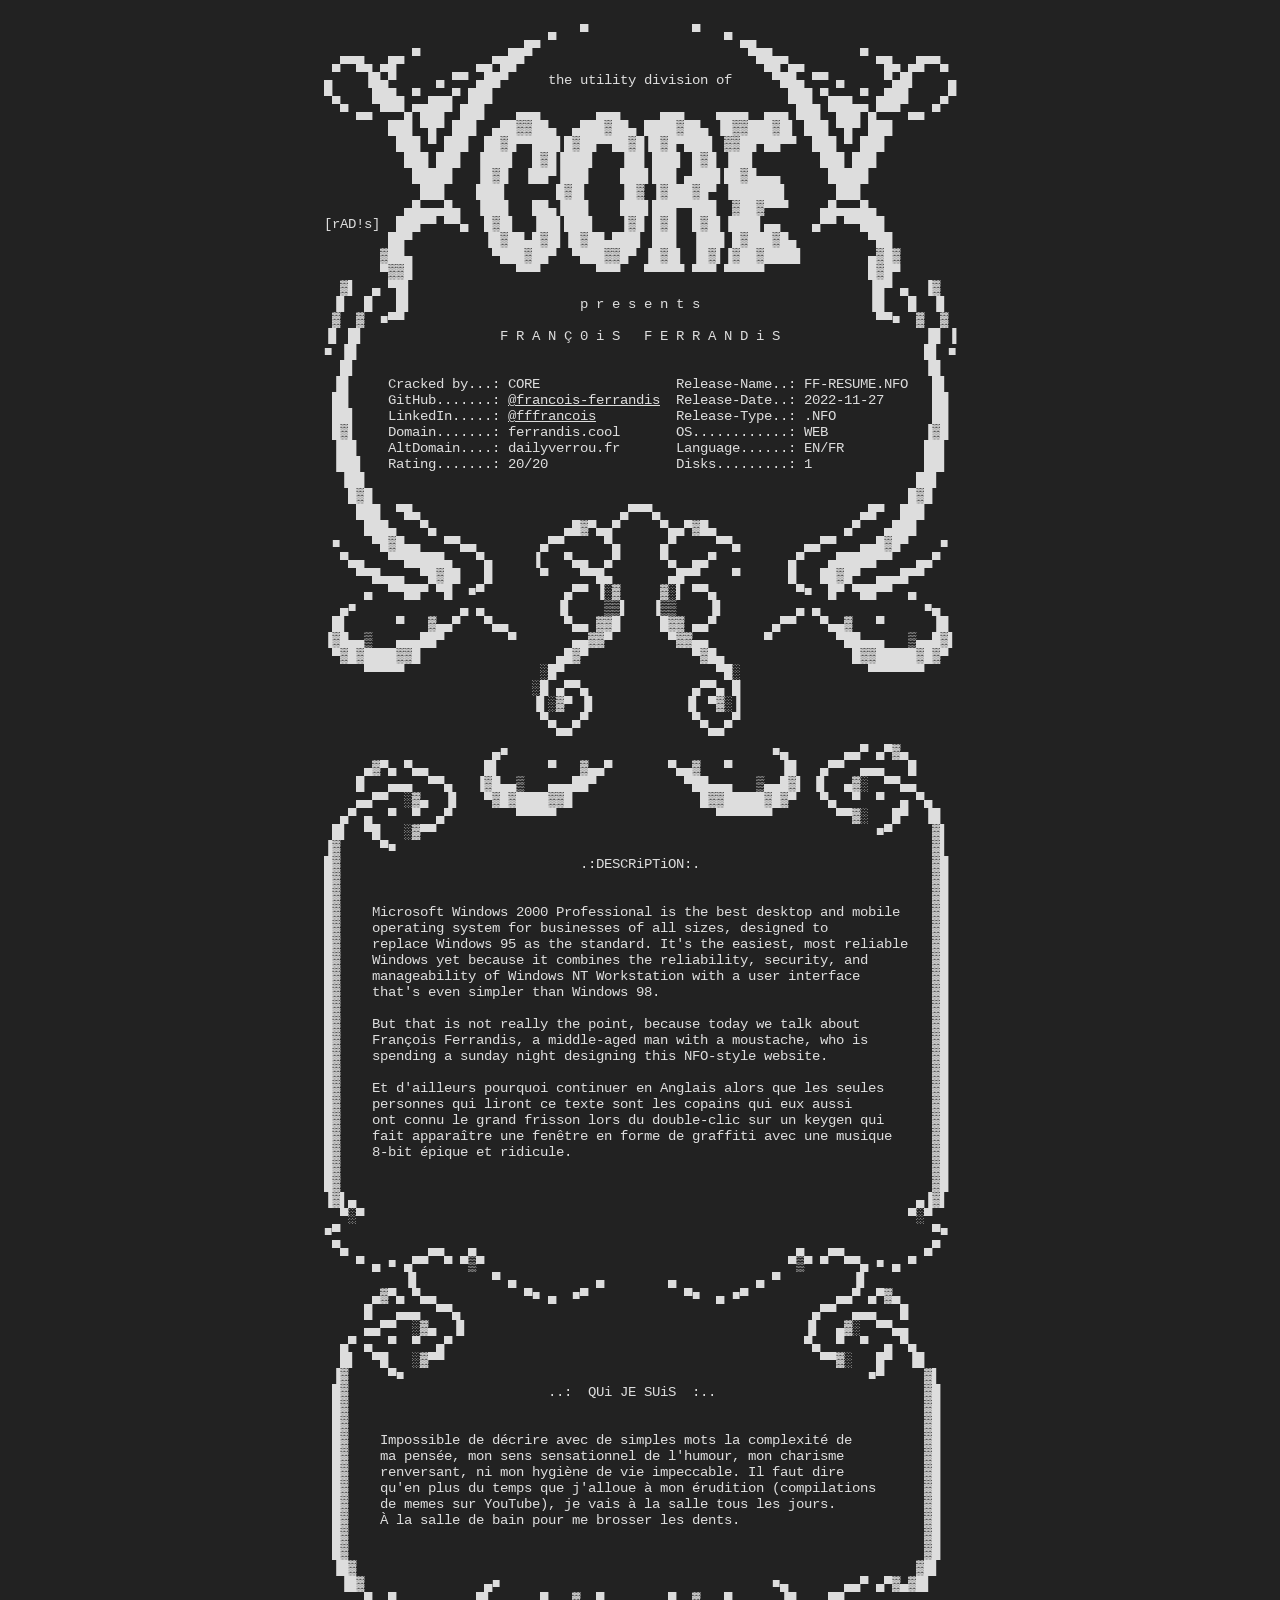
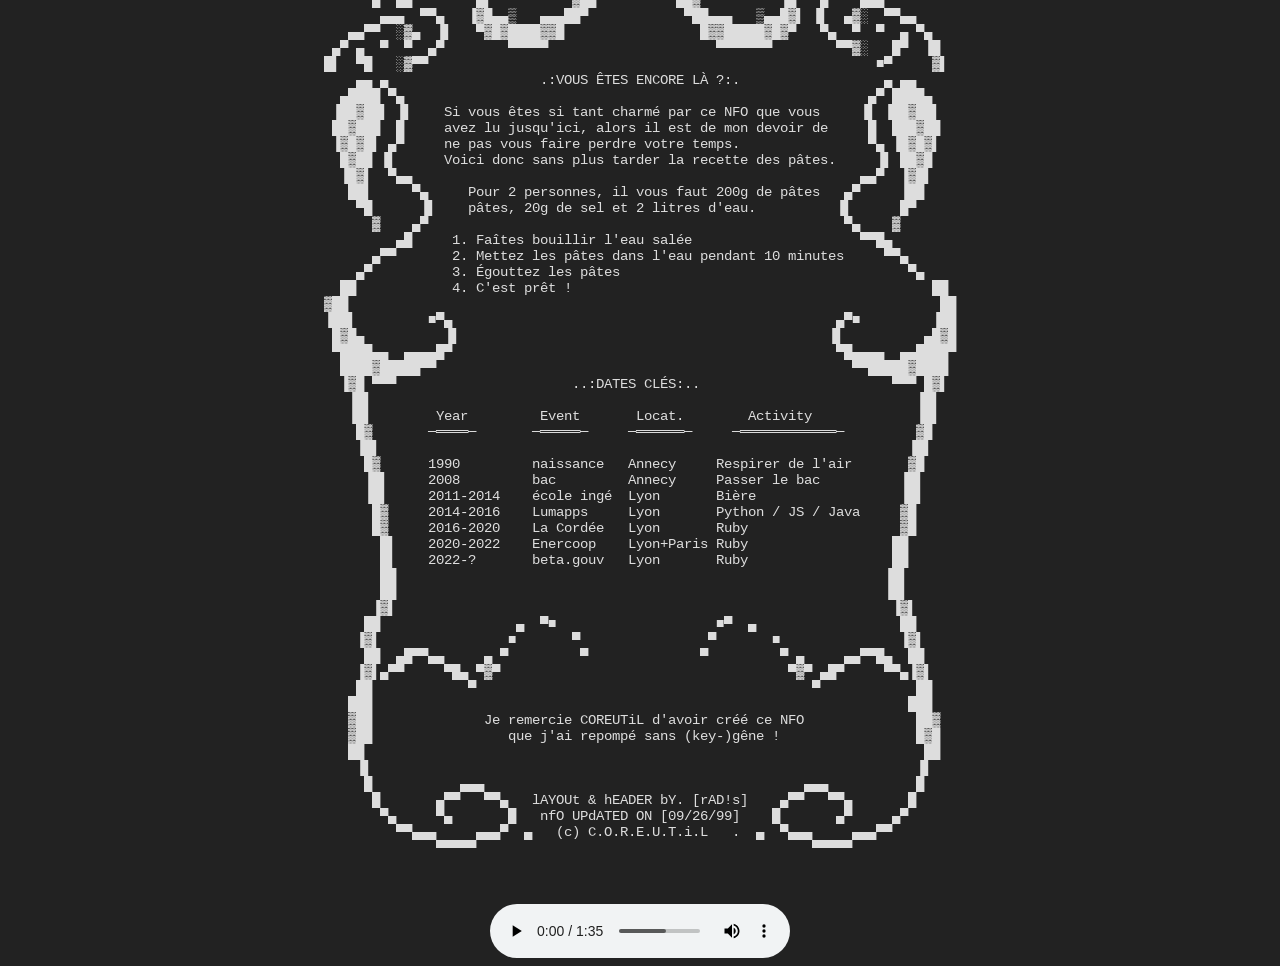
==== commit 8d108b70: "Add some tune" ====
--- a/index.html
+++ b/index.html
@@ -27,7 +27,8 @@
 
     .centered-wrapper {
       display: flex;
-      justify-content: center;
+      flex-direction: column;
+      align-items: center;
     }
 
     .nfo {
@@ -203,12 +204,12 @@
 
 
 
-
-
-
-
-
- </div>
+</div>
+
+<!-- Chiptune trouvée sur https://keygenjukebox.net/ -->
+<!-- La mélodie me fait trop penser au couplet de Designated Driver par The Swellers -->
+<audio controls src="CFF_-_WinRAR_3.x.xcrk.mp3"></audio>
+
 </div>
 
 </body>
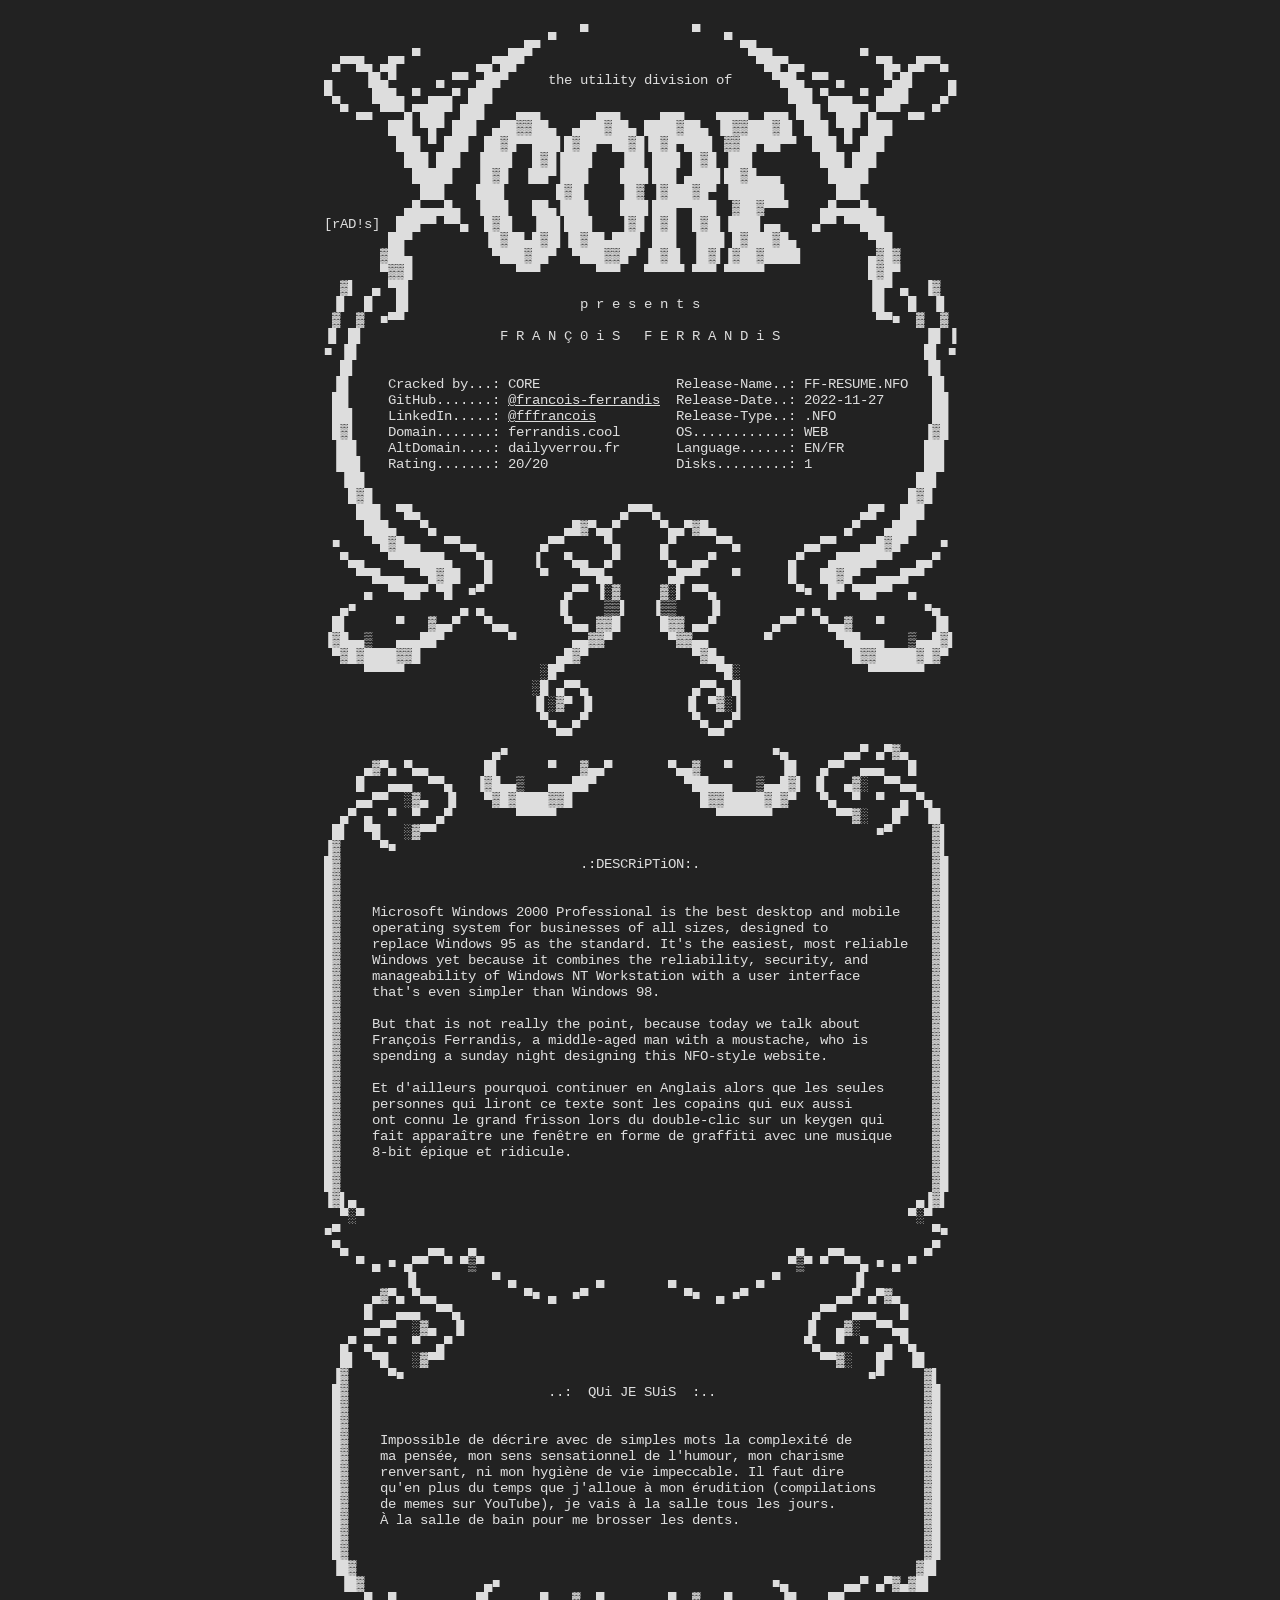
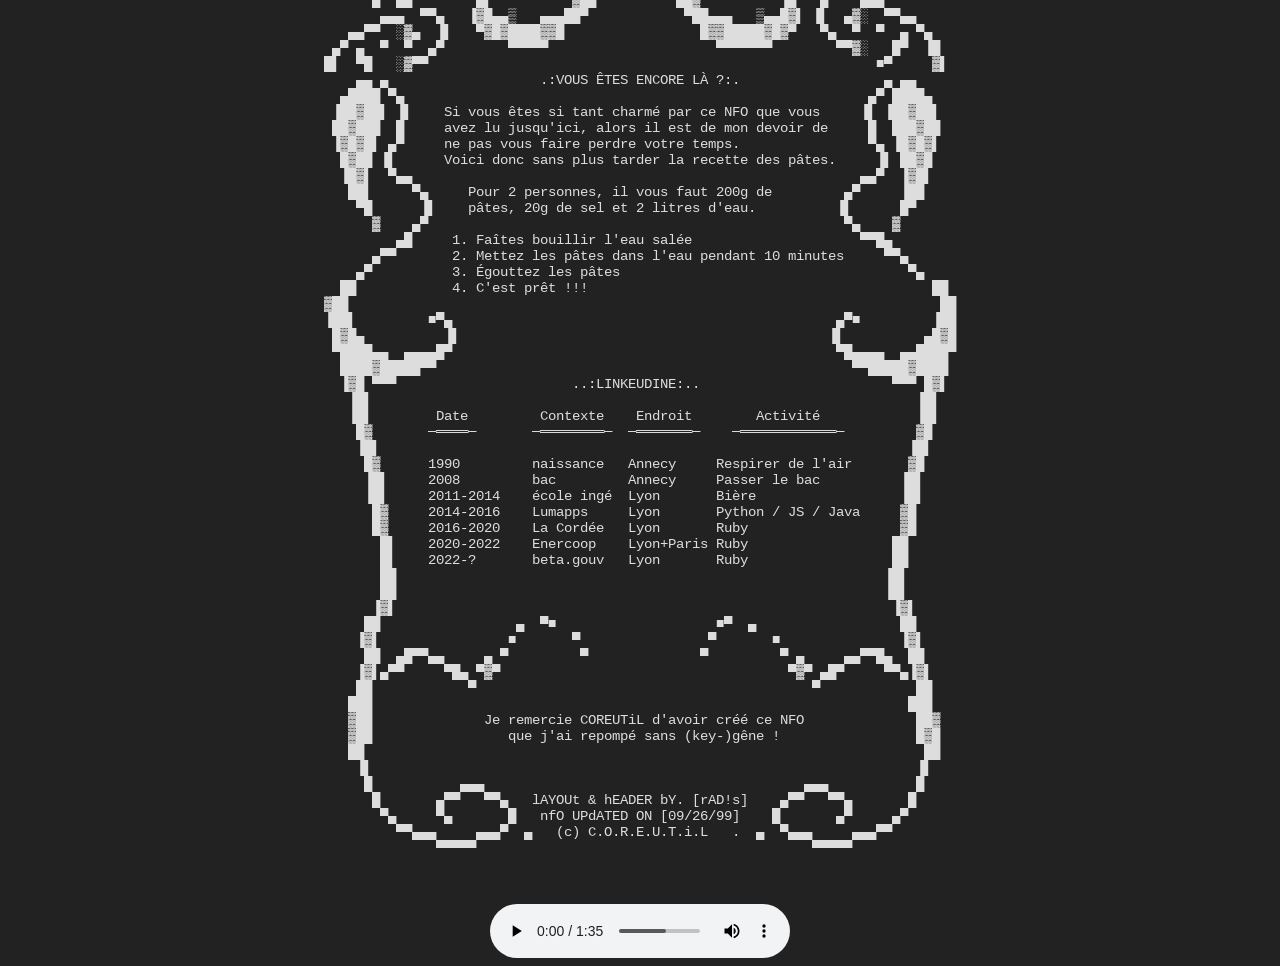
==== commit b05f7107: "Small adjustments" ====
--- a/index.html
+++ b/index.html
@@ -159,22 +159,22 @@
  ▐▓█▓█▌ ▄▀     ne pas vous faire perdre votre temps.                ▀▄ ▐█▓█▓▌
   █▓██ ▐▌      Voici donc sans plus tarder la recette des pâtes.     ▐▌ ██▓█
   ▐█▓▌  ▀▄▄                                                        ▄▄▀  ▐▓█▌
-   ██▌     ▀▄     Pour 2 personnes, il vous faut 200g de pâtes   ▄▀     ▐██
+   ██▌     ▀▄     Pour 2 personnes, il vous faut 200g de         ▄▀     ▐██
     ▀█      ▐▌    pâtes, 20g de sel et 2 litres d'eau.          ▐▌      █▀
       ▓    ▄▀                                                    ▀▄    ▓
          ▄█     1. Faîtes bouillir l'eau salée                     ▀▀█▄
       ▄▀▀       2. Mettez les pâtes dans l'eau pendant 10 minutes     ▀▀▄
     ▄▀          3. Égouttez les pâtes                                    ▀▄
-  ██            4. C'est prêt !                                             ██
+  ██            4. C'est prêt !!!                                           ██
 ▓██                                                                          ██
 ▐██▌         ■▀▄                                                ▄▀■         ▐██
  █▓█▄          ▐▌                                              ▐▌          ▄█▓█
  ▀████▄▄  ▄▄▄▄█▀                                                ▀█▄▄▄▄  ▄▄████▀
   ████▓█████▀▀                                                    ▀▀█████▓████
-  ▐▓█ ▀▀▀                      ..:DATES CLÉS:..                        ▀▀▀ █▓▌
+  ▐▓█ ▀▀▀                      ..:LINKEUDINE:..                        ▀▀▀ █▓▌
    ▐█▌                                                                    ▐█▌
-   ▐█▌        Year         Event       Locat.        Activity             ▐█▌
-    █▓       ─════─       ─═════─     ─══════─     ─════════════─         ▓█
+   ▐█▌        Date         Contexte    Endroit        Activité            ▐█▌
+    █▓       ─════─       ─════════─  ─═══════─    ─════════════─         ▓█
     ▐█▌                                                                  ▐█▌
      █▓      1990         naissance   Annecy     Respirer de l'air       ▓█
      ▐█▌     2008         bac         Annecy     Passer le bac          ▐█▌
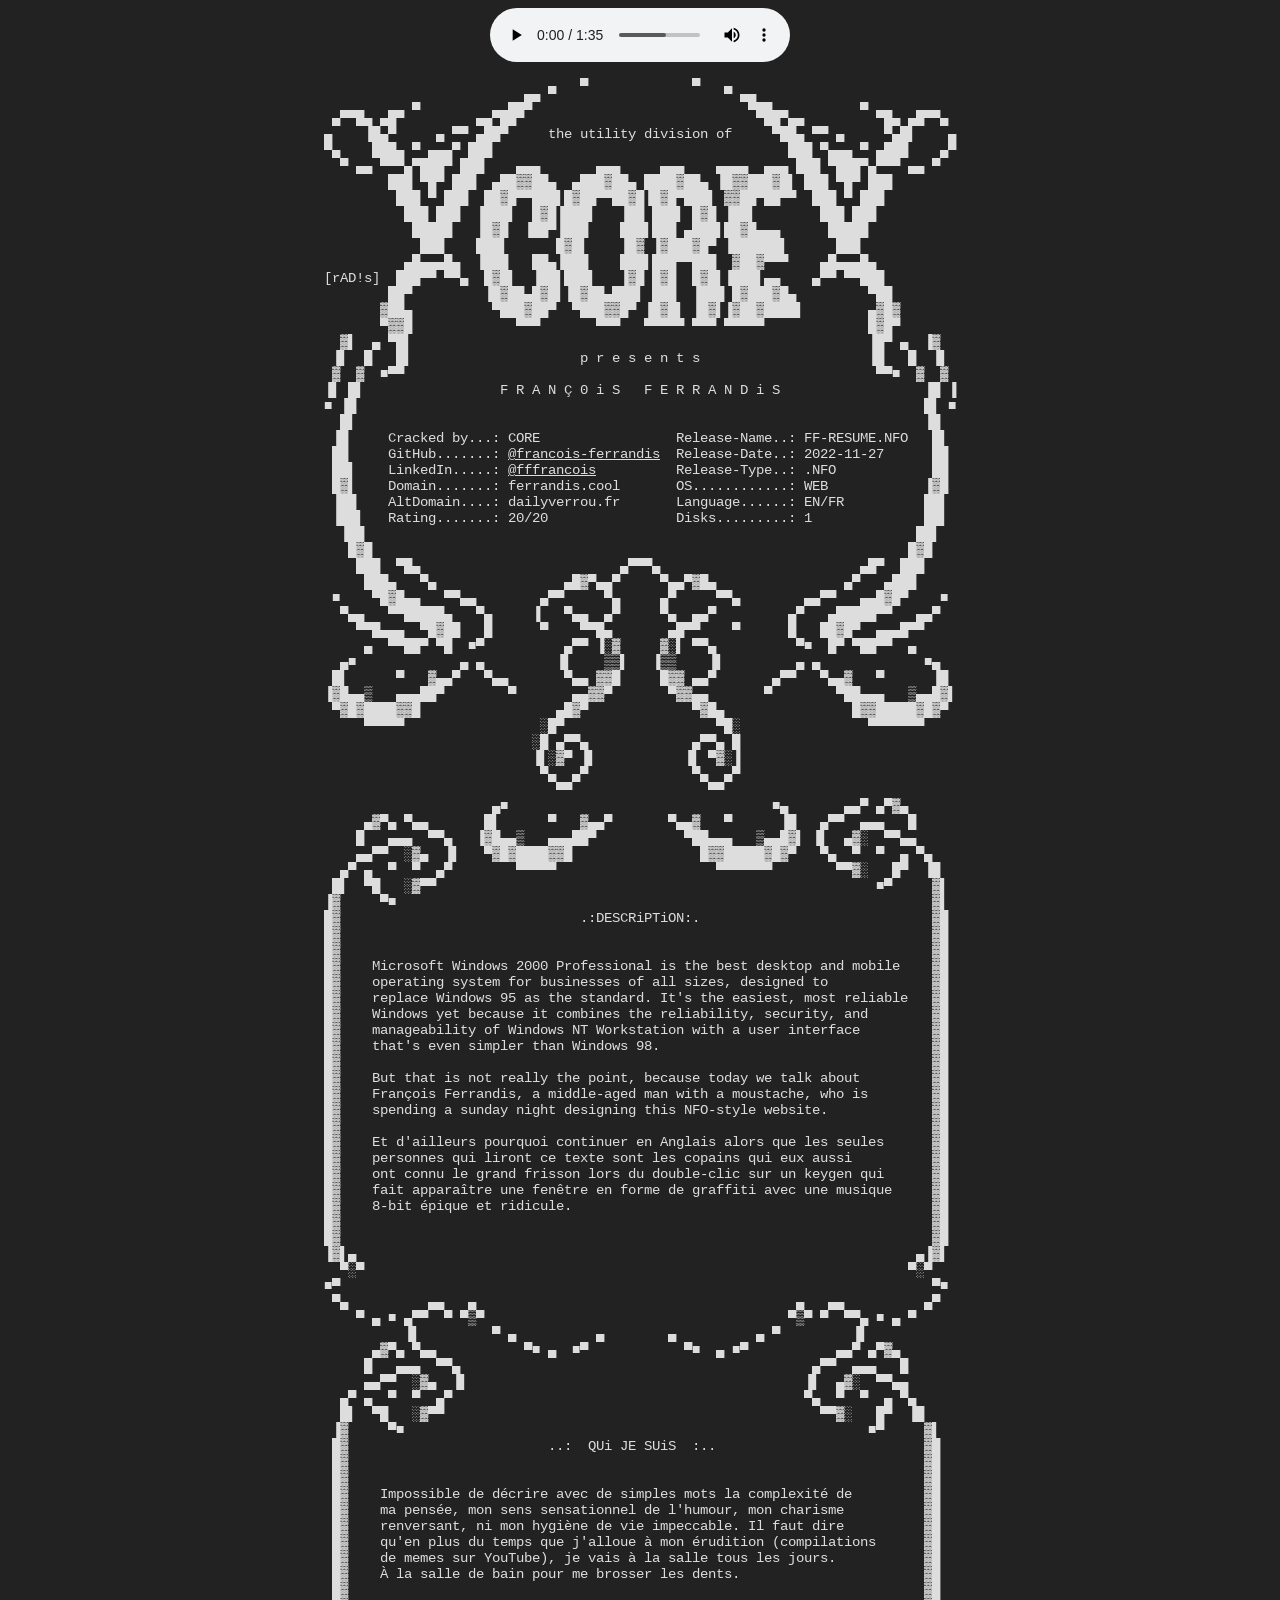
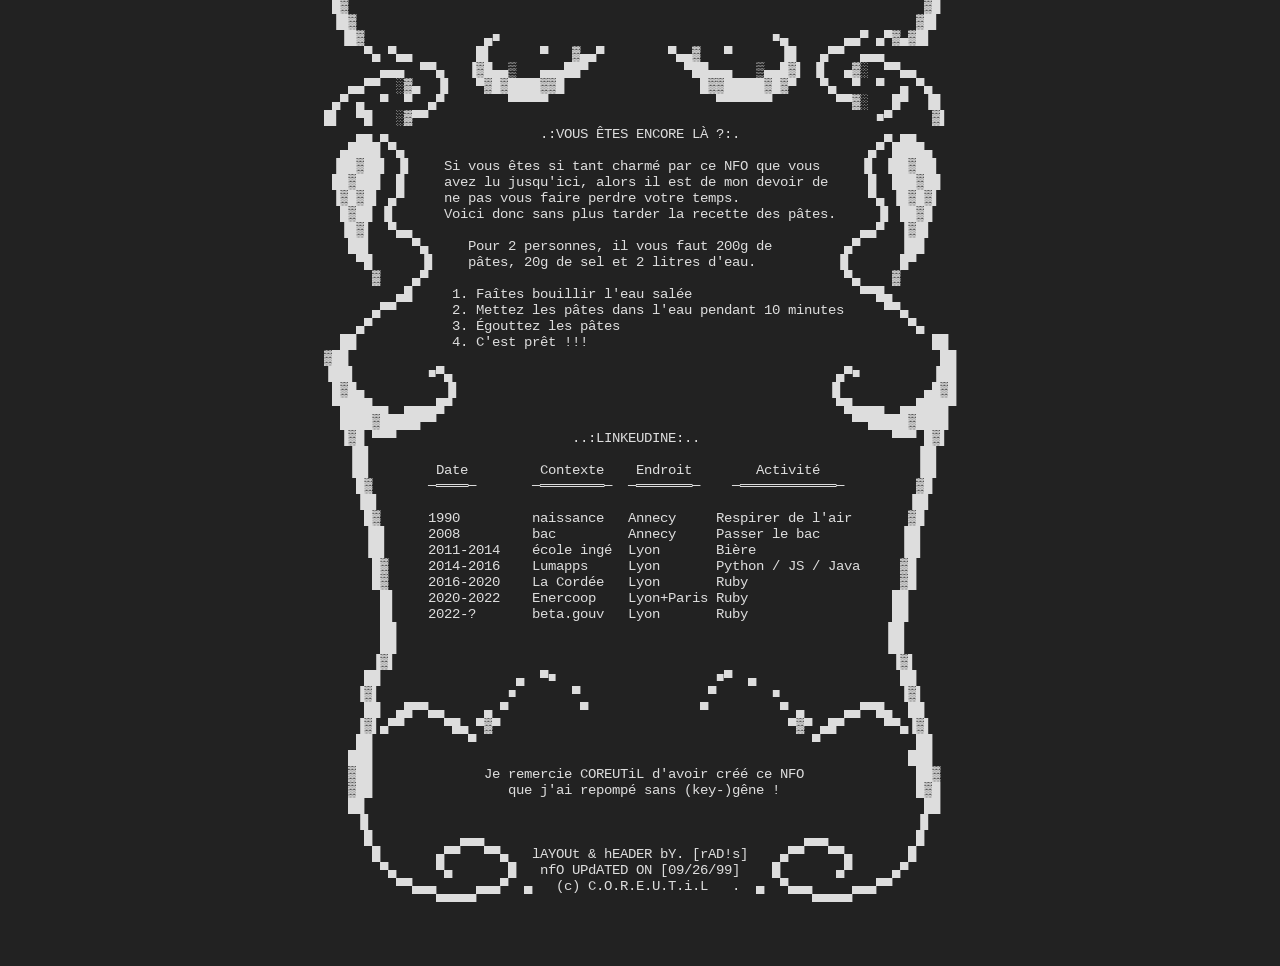
==== commit 78f037e3: "La musique avant tout !" ====
--- a/index.html
+++ b/index.html
@@ -47,6 +47,10 @@
 </head>
 <body>
 <div class="centered-wrapper">
+
+<!-- Chiptune trouvée sur https://keygenjukebox.net/ -->
+<!-- La mélodie me fait trop penser au couplet de Designated Driver par The Swellers -->
+<audio controls src="CFF_-_WinRAR_3.x.xcrk.mp3"></audio>
 
 <div class="nfo">
                             ▄   ▀             ▀   ▄
@@ -206,10 +210,6 @@
 
 </div>
 
-<!-- Chiptune trouvée sur https://keygenjukebox.net/ -->
-<!-- La mélodie me fait trop penser au couplet de Designated Driver par The Swellers -->
-<audio controls src="CFF_-_WinRAR_3.x.xcrk.mp3"></audio>
-
 </div>
 
 </body>
